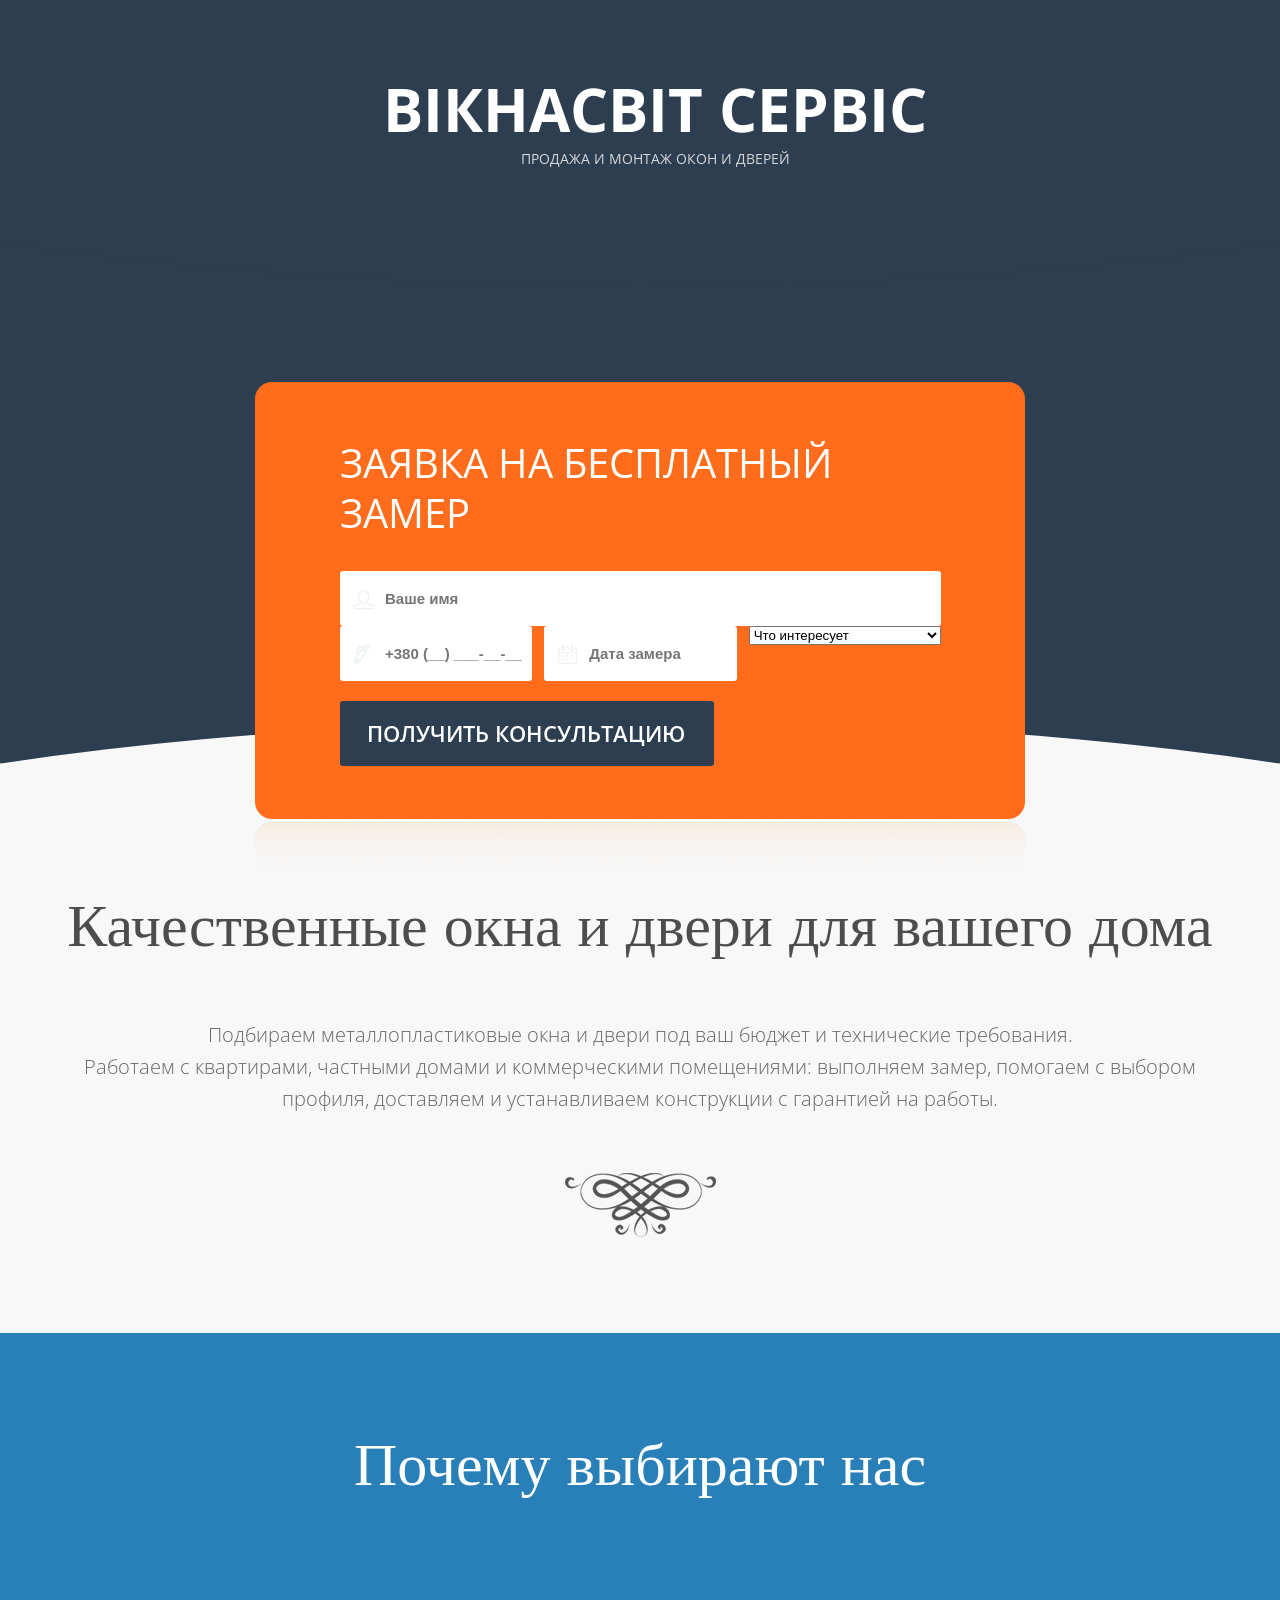
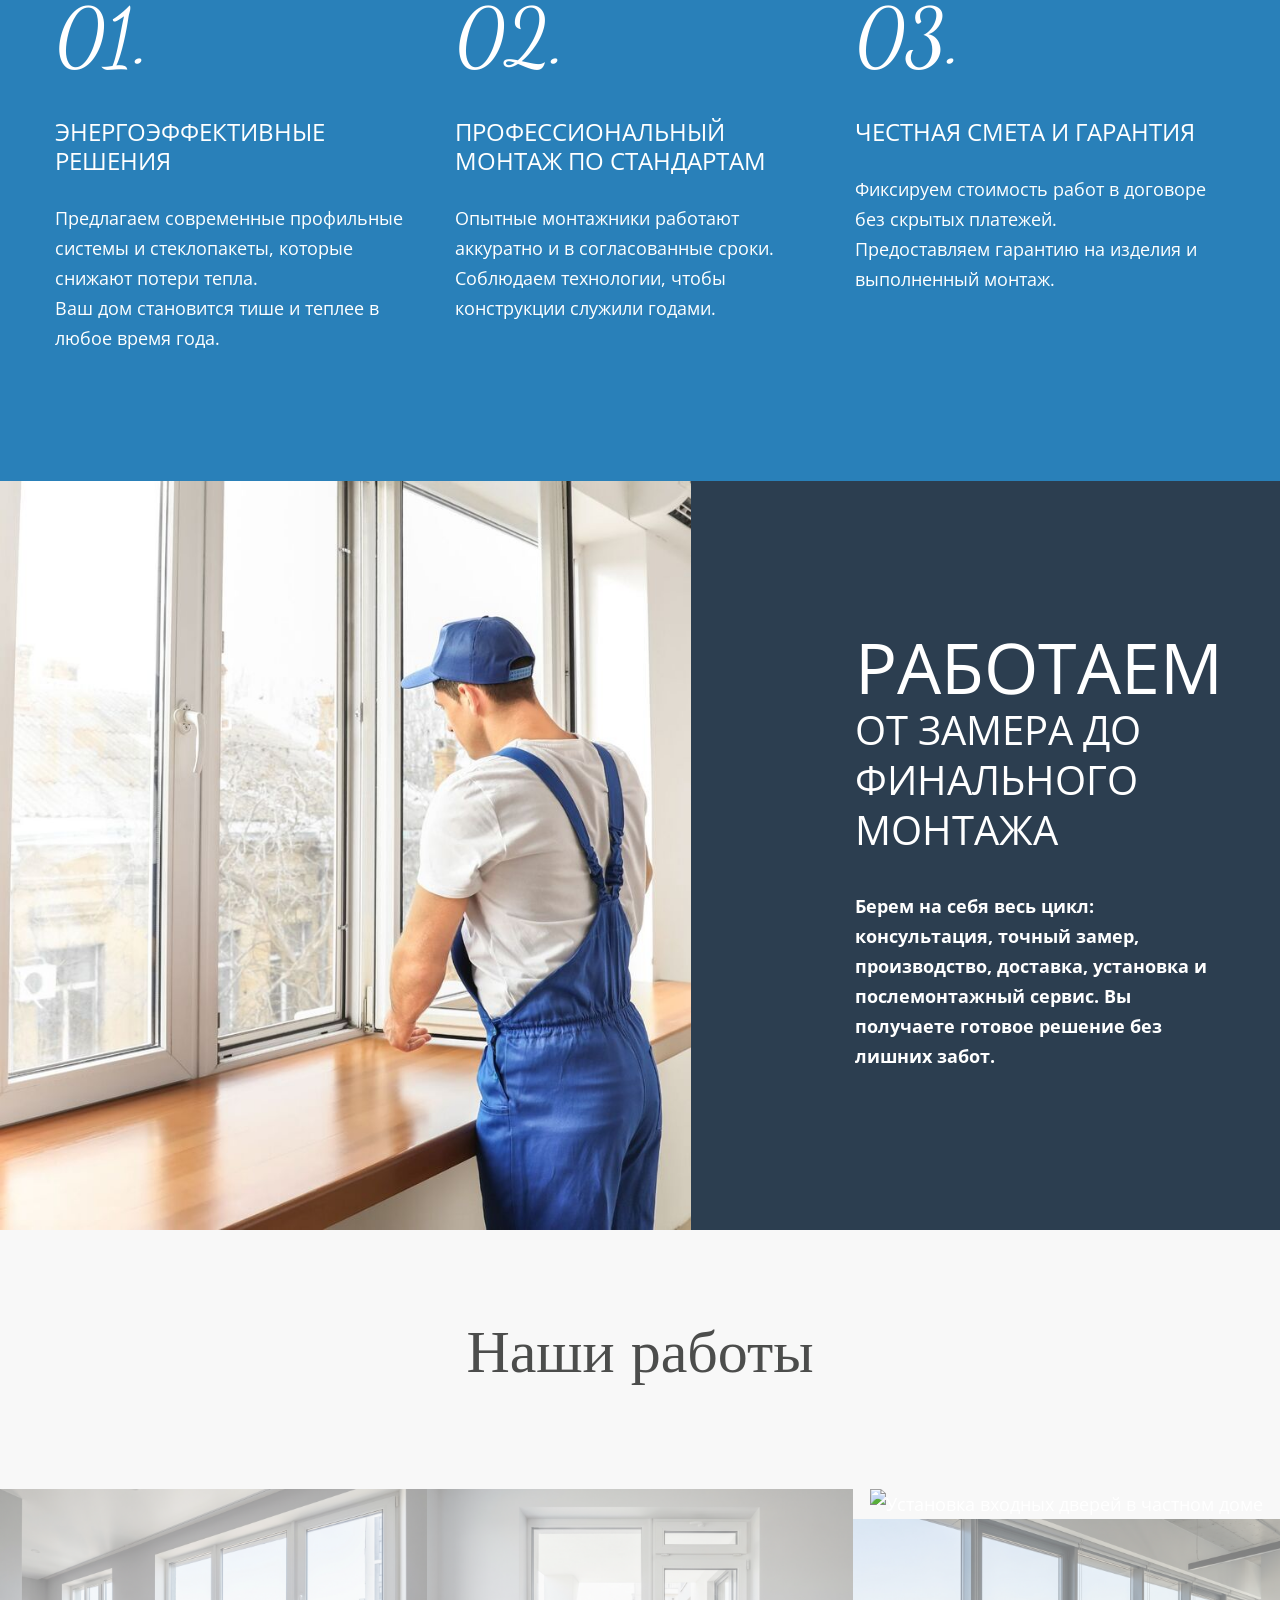
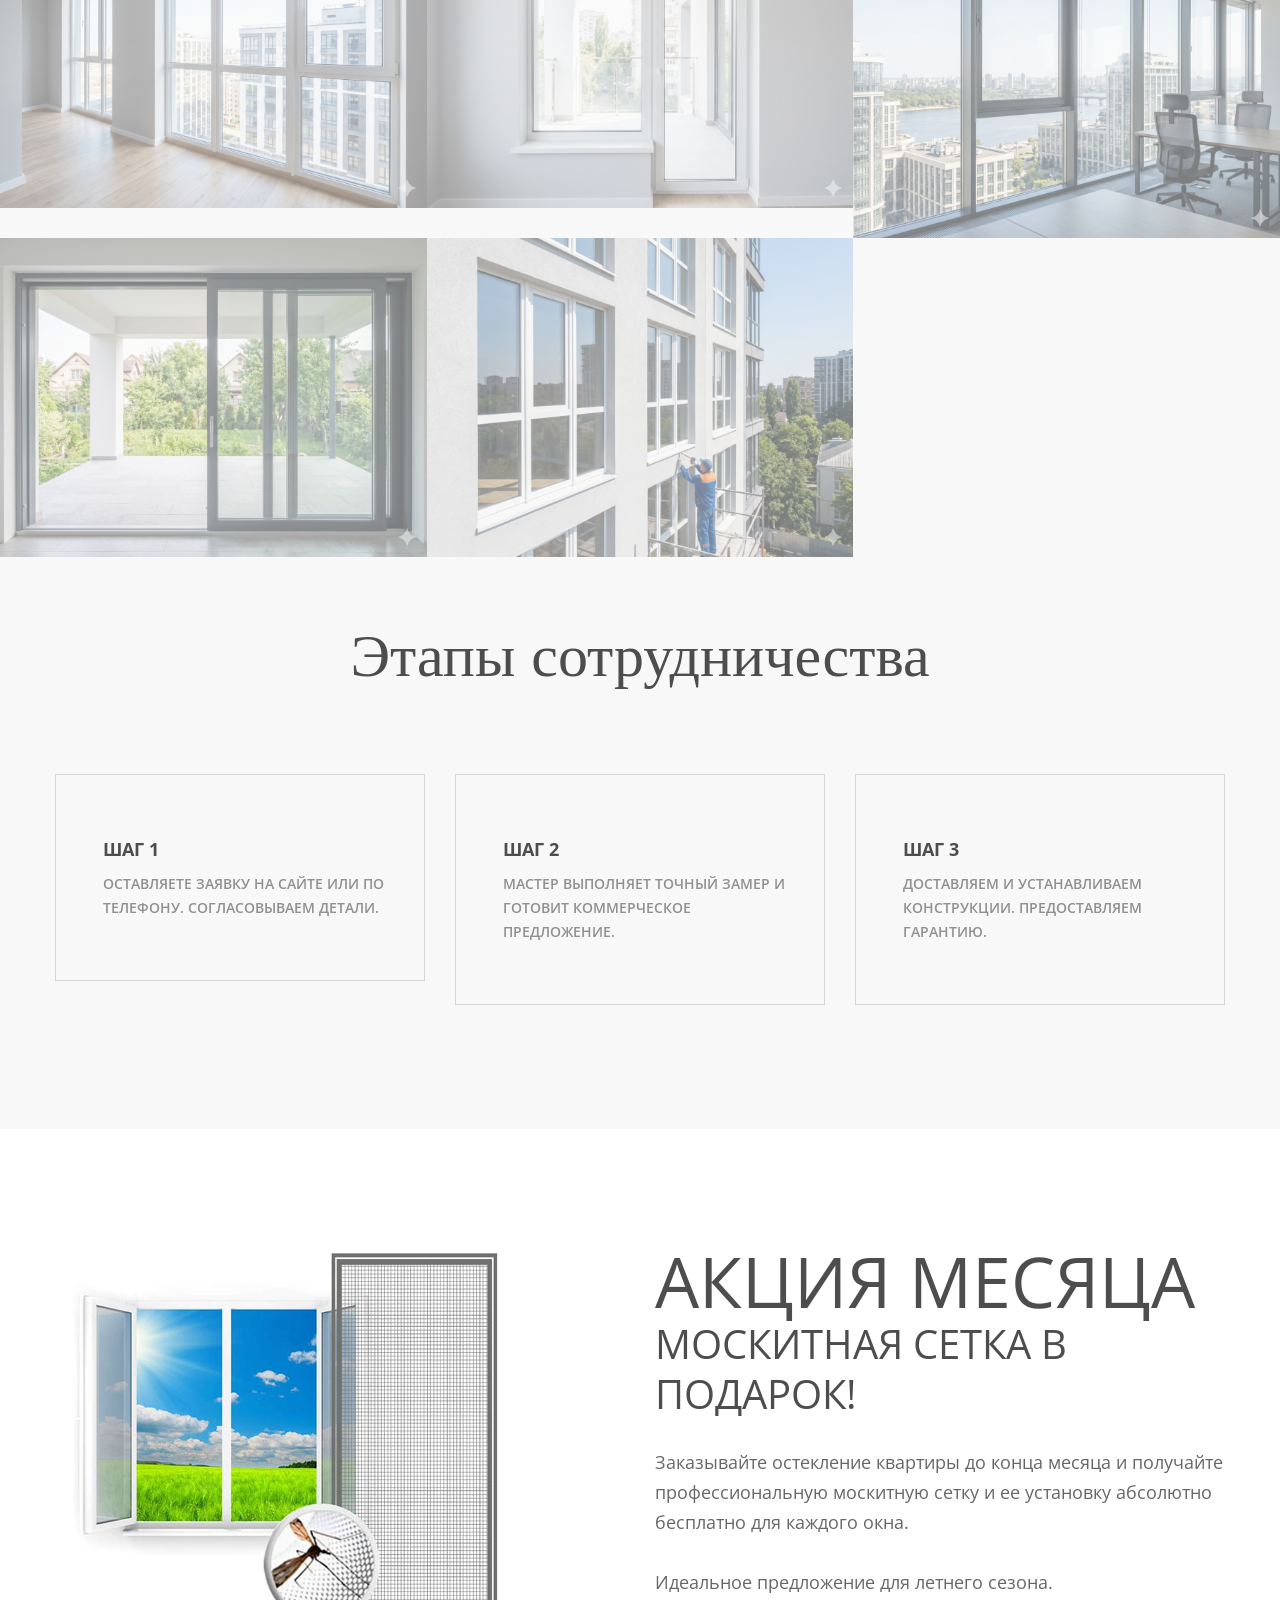
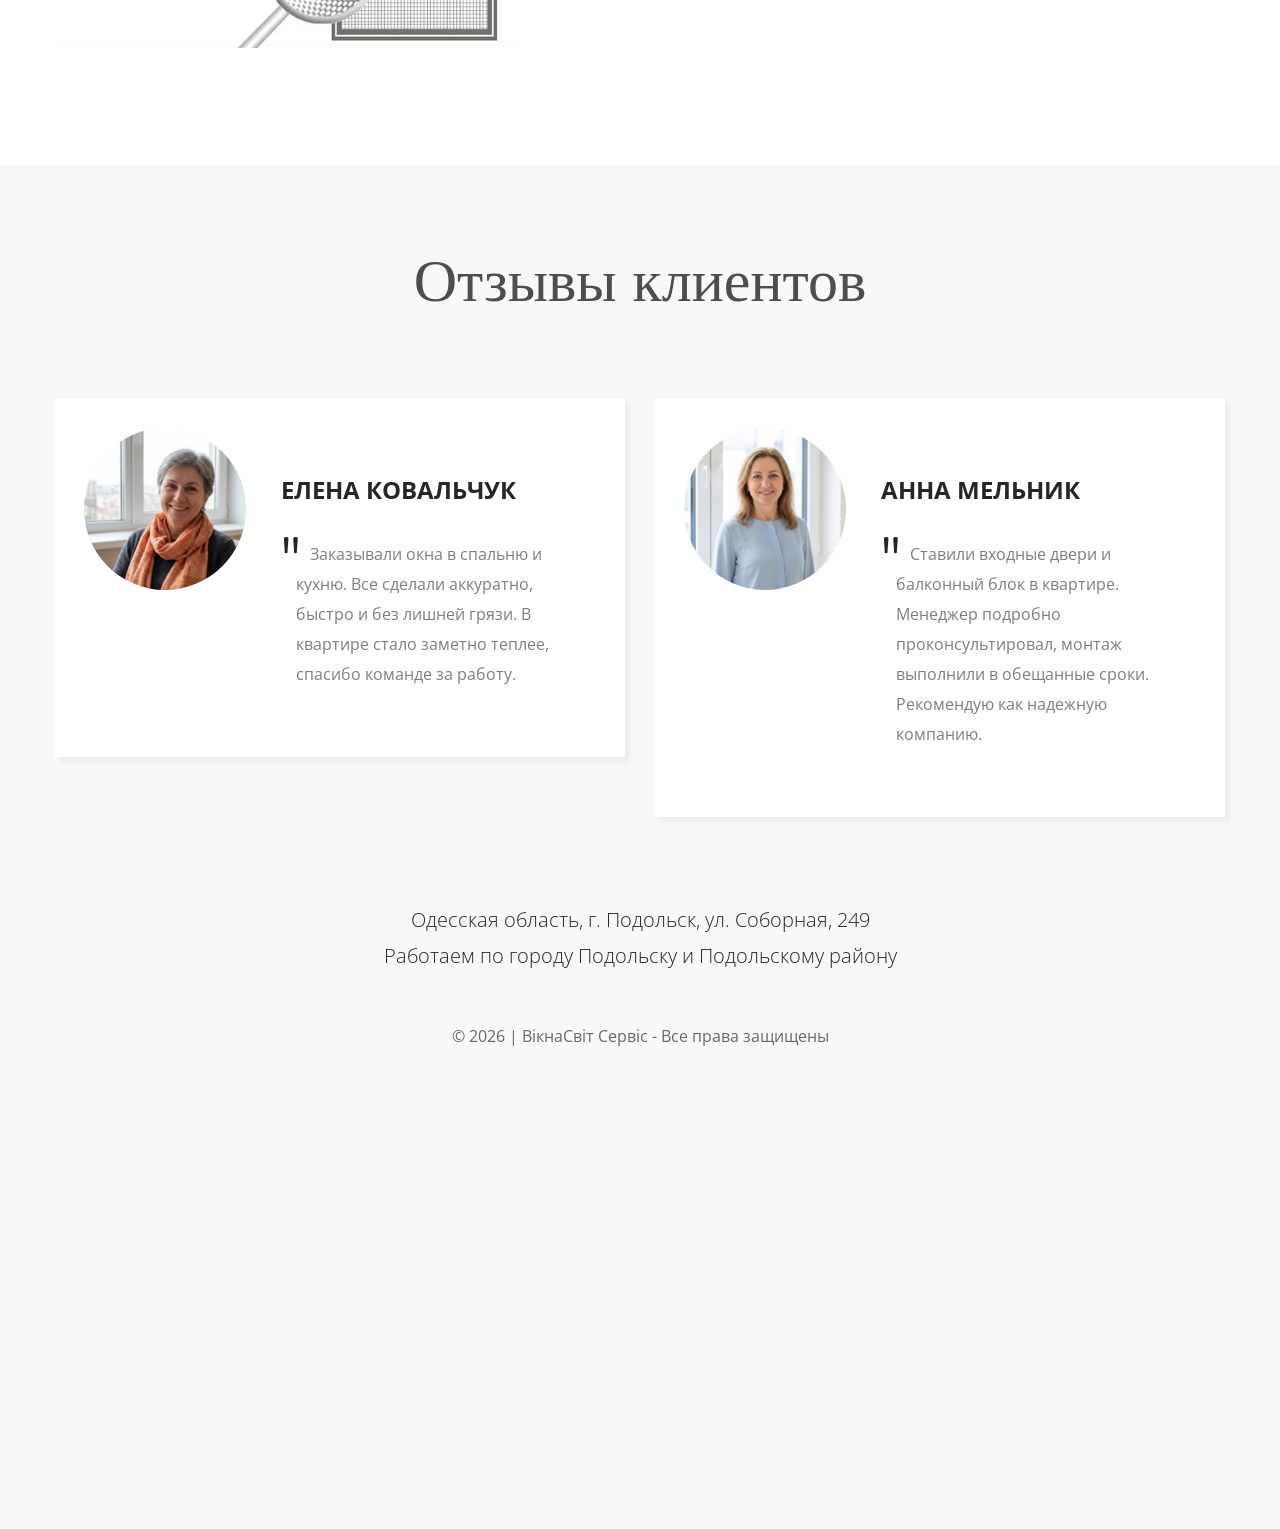
==== ru/index.html @ 22bea634 "feat: add RU version and align booking form behavior across locales" ====
<!DOCTYPE html>
<html lang="ru">
<head>
    <title>Окна и двери Подольск — Купить металлопластиковые окна с установкой</title>
    <meta charset="utf-8">
    <meta name="description" content="Продажа и монтаж металлопластиковых окон и дверей в Подольске. Гарантия качества, бесплатный замер и лучшие цены в Одесской области.">
    <meta name="format-detection" content="telephone=no"/>
    <link rel="icon" href="../images/favicon.ico" type="image/x-icon">
    <link rel="stylesheet" href="../css/grid.css">
    <link rel="stylesheet" href="../css/style.css">
    <link rel="stylesheet" href="../css/camera.css">
    <link rel="stylesheet" href="../css/booking.css">
    <link rel="stylesheet" href="../css/fl-chapps.css">
    <link rel="stylesheet" href="../css/jquery.fancybox.css">
    <link rel="stylesheet" href="../css/google-map.css">
    <link rel="stylesheet" href="https://unpkg.com/simple-phone-mask@1.0.5/dist/simple-phone-mask.min.css">
    <link rel="alternate" hreflang="uk" href="https://viknasvit.site/" />
    <link rel="alternate" hreflang="ru" href="https://viknasvit.site/ru/" />

    <script src="../js/jquery.js"></script>
    <script src="../js/jquery-migrate-1.2.1.js"></script>

    <!--[if lt IE 9]>
    <html class="lt-ie9">
    <div style=' clear: both; text-align:center; position: relative;'>
        <a href="http://windows.microsoft.com/en-US/internet-explorer/..">
            <img src="../images/ie8-panel/warning_bar_0000_us.jpg" border="0" height="42" width="820"
                 alt="You are using an outdated browser. For a faster, safer browsing experience, upgrade for free today."/>
        </a>
    </div>
    <script src="../js/html5shiv.js"></script>
    <![endif]-->

    <script src="../js/device.min.js"></script>
    <script type="application/ld+json">
        {
            "@context": "https://schema.org",
            "@type": "LocalBusiness",
            "name": "ВікнаСвіт Сервіс",
            "address": {
                "@type": "PostalAddress",
                "addressLocality": "Подольск",
                "addressRegion": "Одесская область",
                "addressCountry": "UA"
            },
            "url": "https://viknasvit.site/ru/",
            "telephone": "+380976927015, +380951440280"
        }
    </script>
</head>
<body>
<div class="page">
    <!--========================================================
                              HEADER
    =========================================================-->
    <header>
        <div class="header_cnt">
            <div class="container center">
                <div class="brand">
                    <h1 class="brand_name">
                        <a href="../">ВікнаСвіт Сервіс</a>
                    </h1>

                    <p class="brand_slogan">
                        продажа и монтаж окон и дверей
                    </p>
                </div>
            </div>
        </div>
        <div class="camera_container">
            <div class="square"></div>
            <div class="square2"></div>
            <div class="cam_cnt1">
                <div class="cam_cnt">
                    <h3>Заявка на бесплатный замер</h3>

                    <form id="bookingForm" class="booking-form">
                        <div class="tmInput fl-chapps-user139">
                            <input name="Имя" placeHolder="Ваше имя" type="text"
                                   data-constraints='@NotEmpty(message="Укажите имя") @Required(message="Укажите имя")'>
                        </div>
                        <div class="cntr">
                            <div class="col">
                                <div class="tmInput fl-chapps-pen55">
                                    <input name="Телефон" placeHolder="+380 (__) ___-__-__" placeholder="+380 (__) ___-__-__" type="tel" inputmode="tel"
                                           data-constraints='@NotEmpty(message="Укажите телефон") @Required(message="Укажите телефон")'>
                                </div>
                            </div>
                            <div class="col">
                                <label class="tmDatepicker fl-chapps-weekly10">
                                    <input type="text" name="Дата замера" placeHolder="Дата замера"
                                           data-constraints='@NotEmpty(message="Выберите дату замера") @Required(message="Выберите дату замера") @Date(message="Укажите корректную дату")'>
                                </label>
                            </div>
                            <div class="col">
                                <select name="Услуга" class="tmSelect manual"
                                        data-constraints='@NotEmpty(message="Выберите услугу") @Required(message="Выберите услугу")'>
                                    <option>Что интересует</option>
                                    <option>Металлопластиковые окна</option>
                                    <option>Входные двери</option>
                                    <option>Балконные блоки</option>
                                    <option>Стеклопакеты</option>
                                    <option>Монтаж под ключ</option>
                                </select>
                            </div>
                        </div>
                        <a href="#" class="btn" data-type="submit">Получить консультацию</a>
                    </form>
                </div>
                <img src="../images/bg2.png" alt=""/>
            </div>
            <div id="camera" class="camera_wrap">
                <div data-src="../images/page-1_slide1.png">
                    <div class="camera_caption fadeIn">
                    </div>
                </div>
                <div data-src="../images/page-1_slide2.png">
                    <div class="camera_caption fadeIn">

                    </div>
                </div>
                <div data-src="../images/page-1_slide3.png">
                    <div class="camera_caption fadeIn">

                    </div>
                </div>
            </div>
        </div>

    </header>
    <!--========================================================
                              CONTENT
    =========================================================-->
    <main>
        <section class="well center">
            <div class="container">
                <h2>Качественные окна и двери для вашего дома</h2>

                <h6>Подбираем металлопластиковые окна и двери под ваш бюджет и технические требования. <br/>
                    Работаем с квартирами, частными домами и коммерческими помещениями:
                    выполняем замер, помогаем с выбором профиля, доставляем и устанавливаем
                    конструкции с гарантией на работы.</h6>
                <img src="../images/page-1_img01.png" alt="Металлопластиковое окно Подольск установка"/>
            </div>
        </section>
        <section class="well1 bg-secondary2">
            <div class="container">
                <h2 class="center">Почему выбирают нас</h2>
                <ul class="index-list row">
                    <li class="grid_4 wow fadeInUp">
                        <h5>Энергоэффективные
                            решения</h5>

                        <p>Предлагаем современные профильные системы
                            и стеклопакеты, которые снижают потери тепла.
                            <br/>Ваш дом становится тише и теплее
                            в любое время года.</p>
                    </li>
                    <li class="grid_4 wow fadeInUp" data-wow-delay="0.2s">
                        <h5>Профессиональный монтаж
                            по стандартам</h5>

                        <p>Опытные монтажники работают
                            аккуратно и в согласованные сроки.
                            <br/>Соблюдаем технологии,
                            чтобы конструкции служили годами.</p>
                    </li>
                    <li class="grid_4 wow fadeInUp" data-wow-delay="0.4s">
                        <h5>Честная смета
                            и гарантия</h5>

                        <p>Фиксируем стоимость работ в договоре
                            без скрытых платежей.
                            <br/>Предоставляем гарантию на изделия
                            и выполненный монтаж.</p>
                    </li>
                </ul>
            </div>
        </section>
        <section class="well2 bg-img">
            <div class="container">
                <div class="row">
                    <div class="grid_4 preffix_8">
                        <h3 class="media_off_left"><span>Работаем</span> от замера
                            до финального монтажа</h3>

                        <p class="media_off_left"><strong>Берем на себя весь цикл:
                            консультация, точный замер, производство,
                            доставка, установка и послемонтажный
                            сервис. Вы получаете готовое решение
                            без лишних забот.</strong></p>
                    </div>
                </div>
            </div>
        </section>
        <section class="center well2__ins">
            <div class="container">
                <h2 class="center">Наши работы</h2>
            </div>
            <ul class="inline-list">
                <li><a class="thumb" href="../images/page-1_img02_original.png" data-fancybox-group="1">
                    <img src="../images/page-1_img02.png" alt="Установка металлопластиковых окон в квартире"/>

                    <div class="thumb_overlay">
                        <div class="thumb_overlay_cnt">
                            <h4>Квартира в новостройке</h4>

                            <p>Монтаж энергоэффективных
                                окон под ключ</p>
                        </div>
                    </div>
                </a></li>
                <li><a class="thumb" href="../images/page-1_img03_original.png" data-fancybox-group="1">
                    <img src="../images/page-1_img03.png" alt="Балконный блок после монтажа"/>

                    <div class="thumb_overlay">
                        <div class="thumb_overlay_cnt">
                            <h4>Балконный блок</h4>

                            <p>Замена старых конструкций
                                за 1 рабочий день</p>
                        </div>
                    </div>
                </a></li>
                <li><a class="thumb" href="../images/page-1_img04_original.png" data-fancybox-group="1">
                    <img src="../images/page-1_img04.png" alt="Установка входных дверей в частном доме"/>

                    <div class="thumb_overlay">
                        <div class="thumb_overlay_cnt">
                            <h4>Частный дом</h4>

                            <p>Теплые двери и окна
                                с усиленной фурнитурой</p>
                        </div>
                    </div>
                </a></li>
                <li><a class="thumb" href="../images/page-1_img05_original.png" data-fancybox-group="1">
                    <img src="../images/page-1_img05.png" alt="Панорамные окна в офисе"/>

                    <div class="thumb_overlay">
                        <div class="thumb_overlay_cnt">
                            <h4>Офисное помещение</h4>

                            <p>Панорамные решения для
                                коммерческих объектов</p>
                        </div>
                    </div>
                </a></li>
                <li><a class="thumb" href="../images/page-1_img06_original.png" data-fancybox-group="1">
                    <img src="../images/page-1_img06.png" alt="Стеклопакеты с шумоизоляцией"/>

                    <div class="thumb_overlay">
                        <div class="thumb_overlay_cnt">
                            <h4>Тепло и тишина</h4>

                            <p>Двухкамерные стеклопакеты
                                для лучшей шумоизоляции</p>
                        </div>
                    </div>
                </a></li>
                <li><a class="thumb" href="../images/page-1_img07_original.png" data-fancybox-group="1">
                    <img src="../images/page-1_img07.png" alt="Завершенный монтаж окон и дверей"/>

                    <div class="thumb_overlay">
                        <div class="thumb_overlay_cnt">
                            <h4>Готовый результат</h4>

                            <p>Аккуратный монтаж, чистая
                                сдача объекта клиенту</p>
                        </div>
                    </div>
                </a></li>
            </ul>
        </section>
        <section class="well3">
            <div class="container">
                <h2 class="center">Этапы сотрудничества</h2>

                <div class="row">
                    <div class="grid_4 bord ins wow fadeInUp">
                        <time datetime="2026-01-01">Шаг 1</time>
                        <p class="mod">Оставляете заявку на сайте
                            или по телефону. Согласовываем детали.</p>
                    </div>
                    <div class="grid_4 bord ins wow fadeInUp" data-wow-delay="0.4s">
                        <time datetime="2026-01-02">Шаг 2</time>
                        <p class="mod">Мастер выполняет точный
                            замер и готовит коммерческое предложение.</p>
                    </div>
                    <div class="grid_4 bord ins wow fadeInUp" data-wow-delay="0.6s">
                        <time datetime="2026-01-03">Шаг 3</time>
                        <p class="mod">Доставляем и устанавливаем
                            конструкции. Предоставляем гарантию.</p>
                    </div>
                </div>
            </div>
        </section>
        <section class="well4 bg-primary">
            <div class="container">
                <div class="row">
                    <div class="grid_6 wow fadeInLeft">
                        <img src="../images/page-1_img08.jpg" alt="Окно с акцентом на москитную сетку"/>
                    </div>
                    <div class="grid_6 wow fadeInRight">
                        <h3><span>Акция месяца</span>
                            москитная сетка
                            в подарок!</h3>

                        <p class="off">Заказывайте остекление квартиры до конца месяца
                            и получайте профессиональную москитную сетку
                            и ее установку абсолютно бесплатно
                            для каждого окна.</p>

                        <p>Идеальное предложение для летнего сезона.</p>
                    </div>
                </div>
            </div>
        </section>
    </main>

    <!--========================================================
                              FOOTER
    =========================================================-->
    <footer>
        <div class="footer_cnt">
            <div class="container">
                <h2 class="center">Отзывы клиентов</h2>

                <div class="row">
                    <div class="grid_6 shadow bg-primary wow fadeInLeft">
                        <blockquote class="box">
                            <div class="box_aside">
                                <img src="../images/page-1_img09.png" alt="Отзыв клиентки об установке окон"/>
                            </div>
                            <div class="box_cnt__no-flow">
                                <cite>Елена Ковальчук</cite>
                                <q><span>"</span>Заказывали окна в спальню и кухню. Все сделали аккуратно, быстро и без
                                    лишней грязи. В квартире стало заметно теплее, спасибо команде за работу.</q>
                            </div>
                        </blockquote>
                    </div>
                    <div class="grid_6 shadow bg-primary wow fadeInRight">
                        <blockquote class="box">
                            <div class="box_aside">
                                <img src="../images/page-1_img10.png" alt="Отзыв клиента о монтаже дверей"/>
                            </div>
                            <div class="box_cnt__no-flow">
                                <cite>Анна Мельник</cite>
                                <q><span>"</span>Ставили входные двери и балконный блок в квартире.
                                    Менеджер подробно проконсультировал, монтаж выполнили в обещанные сроки. Рекомендую как надежную компанию.</q>
                            </div>
                        </blockquote>
                    </div>
                </div>
                <address class="center"> Одесская область, г. Подольск, ул. Соборная, 249 <br/>
                    Работаем по городу Подольску и Подольскому району
                </address>
                <div class="copyright center">
                    © <span id="copyright-year"></span> |
                    ВікнаСвіт Сервіс - Все права защищены
                    <!-- {%FOOTER_LINK} -->
                </div>
            </div>
        </div>
        <div class="map">
            <div class="square3"></div>
            <div id="google-map" class="map_model" data-zoom="13" data-x="29.543790761686978" data-y="47.73271367299782"></div>
            <ul class="map_locations">
                <li data-x="29.543790761686978" data-y="47.73271367299782">
                    <p>Одесская область, г. Подольск, ул. Соборная, 249. <span>тел: +380976927015, +380951440280</span></p>
                </li>
            </ul>
        </div>
    </footer>
</div>

<script src="https://unpkg.com/simple-phone-mask@1.0.5/dist/simple-phone-mask.min.js"></script>
<script src="../js/script.js"></script>

<!--coded by Morpeh-->

</body>
</html>
---- css/grid.css ----
/*==========================================================
                        NORMALIZE
==========================================================*/
html, body, div, span, applet, object, iframe,
h1, h2, h3, h4, h5, h6, p, blockquote, pre,
a, abbr, acronym, address, big, cite, code,
del, dfn, em, img, ins, kbd, q, s, samp,
small, strike, strong, sub, sup, tt, var,
b, u, i, center,
dl, dt, dd, ol, ul, li,
fieldset, form, label, legend,
table, caption, tbody, tfoot, thead, tr, th, td,
article, aside, canvas, details, embed,
figure, figcaption, footer, header, hgroup,
menu, nav, output, ruby, section, summary,
time, mark, audio, video {
  margin: 0;
  padding: 0;
  border: 0;
  font-size: 100%;
  font: inherit;
  vertical-align: top;
}

article, aside, details, figcaption, figure,
footer, header, hgroup, menu, nav, section {
  display: block;
}

body {
  line-height: 1;
}

ol, ul {
  list-style: none;
}

blockquote, q {
  quotes: none;
}

blockquote:before, blockquote:after,
q:before, q:after {
  content: '';
  content: none;
}

table {
  border-collapse: collapse;
  border-spacing: 0;
}

button,
input[type='button'] {
  background: none;
  border: none;
  display: inline-block;
  padding: 0;
  outline: none;
  outline-offset: 0;
  cursor: pointer;
  -webkit-appearance: none;
}
button::-moz-focus-inner,
input[type='button']::-moz-focus-inner {
  border: none;
  padding: 0;
}

.container, .container-fluid {
  margin-right: auto;
  margin-left: auto;
  -moz-box-sizing: border-box;
  -webkit-box-sizing: border-box;
  box-sizing: border-box;
}

/*===============   Fluid grid    ====================*/
.container-fluid [class*="grid_"] {
  float: left;
  width: 8.33333%;
  min-height: 1px;
}

.container-fluid .grid_1 {
  width: 8.33333%;
}

.container-fluid .grid_2 {
  width: 16.66667%;
}

.container-fluid .grid_3 {
  width: 25%;
}

.container-fluid .grid_4 {
  width: 33.33333%;
}

.container-fluid .grid_5 {
  width: 41.66667%;
}

.container-fluid .grid_6 {
  width: 50%;
}

.container-fluid .grid_7 {
  width: 58.33333%;
}

.container-fluid .grid_8 {
  width: 66.66667%;
}

.container-fluid .grid_9 {
  width: 75%;
}

.container-fluid .grid_10 {
  width: 83.33333%;
}

.container-fluid .grid_11 {
  width: 91.66667%;
}

.container-fluid .grid_12 {
  width: 100%;
}

.container-fluid .preffix_1 {
  margin-left: 70px;
}

.container-fluid .preffix_2 {
  margin-left: 140px;
}

.container-fluid .preffix_3 {
  margin-left: 210px;
}

.container-fluid .preffix_4 {
  margin-left: 280px;
}

.container-fluid .preffix_5 {
  margin-left: 350px;
}

.container-fluid .preffix_6 {
  margin-left: 420px;
}

.container-fluid .preffix_7 {
  margin-left: 490px;
}

.container-fluid .preffix_8 {
  margin-left: 560px;
}

.container-fluid .preffix_9 {
  margin-left: 630px;
}

.container-fluid .preffix_10 {
  margin-left: 700px;
}

.container-fluid .preffix_11 {
  margin-left: 770px;
}

.container-fluid .preffix_12 {
  margin-left: 840px;
}

.container, .container-fluid {
  width: 1170px;
}

.container .row {
  margin-left: -30px;
}
.container [class*="grid_"] {
  float: left;
  min-height: 1px;
  margin-left: 30px;
}
.container .grid_1 {
  width: 70px;
}
.container .grid_2 {
  width: 170px;
}
.container .grid_3 {
  width: 270px;
}
.container .grid_4 {
  width: 370px;
}
.container .grid_5 {
  width: 470px;
}
.container .grid_6 {
  width: 570px;
}
.container .grid_7 {
  width: 670px;
}
.container .grid_8 {
  width: 770px;
}
.container .grid_9 {
  width: 870px;
}
.container .grid_10 {
  width: 970px;
}
.container .grid_11 {
  width: 1070px;
}
.container .grid_12 {
  width: 1170px;
}
.container .preffix_1 {
  margin-left: 130px;
}
.container .preffix_2 {
  margin-left: 230px;
}
.container .preffix_3 {
  margin-left: 330px;
}
.container .preffix_4 {
  margin-left: 430px;
}
.container .preffix_5 {
  margin-left: 530px;
}
.container .preffix_6 {
  margin-left: 630px;
}
.container .preffix_7 {
  margin-left: 730px;
}
.container .preffix_8 {
  margin-left: 830px;
}
.container .preffix_9 {
  margin-left: 930px;
}
.container .preffix_10 {
  margin-left: 1030px;
}
.container .preffix_11 {
  margin-left: 1130px;
}
.container .preffix_12 {
  margin-left: 1230px;
}

@media (min-width: 980px) and (max-width: 1199px) {
  .container, .container-fluid {
    width: 940px;
  }

  .container .row {
    margin-left: -20px;
  }
  .container [class*="grid_"] {
    float: left;
    min-height: 1px;
    margin-left: 20px;
  }
  .container .grid_1 {
    width: 60px;
  }
  .container .grid_2 {
    width: 140px;
  }
  .container .grid_3 {
    width: 220px;
  }
  .container .grid_4 {
    width: 300px;
  }
  .container .grid_5 {
    width: 380px;
  }
  .container .grid_6 {
    width: 460px;
  }
  .container .grid_7 {
    width: 540px;
  }
  .container .grid_8 {
    width: 620px;
  }
  .container .grid_9 {
    width: 700px;
  }
  .container .grid_10 {
    width: 780px;
  }
  .container .grid_11 {
    width: 860px;
  }
  .container .grid_12 {
    width: 940px;
  }
  .container .preffix_1 {
    margin-left: 100px;
  }
  .container .preffix_2 {
    margin-left: 180px;
  }
  .container .preffix_3 {
    margin-left: 260px;
  }
  .container .preffix_4 {
    margin-left: 340px;
  }
  .container .preffix_5 {
    margin-left: 420px;
  }
  .container .preffix_6 {
    margin-left: 500px;
  }
  .container .preffix_7 {
    margin-left: 580px;
  }
  .container .preffix_8 {
    margin-left: 660px;
  }
  .container .preffix_9 {
    margin-left: 740px;
  }
  .container .preffix_10 {
    margin-left: 820px;
  }
  .container .preffix_11 {
    margin-left: 900px;
  }
  .container .preffix_12 {
    margin-left: 980px;
  }
}
@media (min-width: 768px) and (max-width: 979px) {
  .container, .container-fluid {
    width: 748px;
  }

  .container .row {
    margin-left: -20px;
  }
  .container [class*="grid_"] {
    float: left;
    min-height: 1px;
    margin-left: 20px;
  }
  .container .grid_1 {
    width: 44px;
  }
  .container .grid_2 {
    width: 108px;
  }
  .container .grid_3 {
    width: 172px;
  }
  .container .grid_4 {
    width: 236px;
  }
  .container .grid_5 {
    width: 300px;
  }
  .container .grid_6 {
    width: 364px;
  }
  .container .grid_7 {
    width: 428px;
  }
  .container .grid_8 {
    width: 492px;
  }
  .container .grid_9 {
    width: 556px;
  }
  .container .grid_10 {
    width: 620px;
  }
  .container .grid_11 {
    width: 684px;
  }
  .container .grid_12 {
    width: 748px;
  }
  .container .preffix_1 {
    margin-left: 84px;
  }
  .container .preffix_2 {
    margin-left: 148px;
  }
  .container .preffix_3 {
    margin-left: 212px;
  }
  .container .preffix_4 {
    margin-left: 276px;
  }
  .container .preffix_5 {
    margin-left: 340px;
  }
  .container .preffix_6 {
    margin-left: 404px;
  }
  .container .preffix_7 {
    margin-left: 468px;
  }
  .container .preffix_8 {
    margin-left: 532px;
  }
  .container .preffix_9 {
    margin-left: 596px;
  }
  .container .preffix_10 {
    margin-left: 660px;
  }
  .container .preffix_11 {
    margin-left: 724px;
  }
  .container .preffix_12 {
    margin-left: 788px;
  }
}
@media (max-width: 767px) {
  .container, .container-fluid {
    width: 420px;
    padding: 0;
  }

  .container .row {
    margin-left: 0;
  }

  .row + .row,
  [class*="grid_"] + [class*="grid_"] {
    margin-top: 30px;
  }

  .container [class*="grid_"], .container-fluid [class*="grid_"] {
    float: none;
    display: block;
    width: 100%;
    margin-left: 0;
  }
}
@media (max-width: 479px) {
  body {
    padding: 0;
  }

  .container, .container-fluid {
    width: 300px;
    padding: 0 15px;
  }

  .row {
    margin-left: 0;
  }
}
.container:before, .container-fluid:before, .row:before, .container:after, .container-fluid:after, .row:after {
  display: table;
  content: "";
  line-height: 0;
}
.container:after, .container-fluid:after, .row:after {
  clear: both;
}
---- css/style.css ----
@import url(animate.css);
@import url(//maxcdn.bootstrapcdn.com/font-awesome/4.3.0/css/font-awesome.min.css);
@import url(//fonts.googleapis.com/css?family=Dancing+Script|Open+Sans+Condensed:700|Open+Sans:400,600,300,700|Adamina);
/*========================================================
                      Main Styles
=========================================================*/
body {
  background: #f8f8f8;
  color: #676767;
  font: 400 18px/30px "Open Sans", sans-serif;
  -webkit-text-size-adjust: none;
}

img {
  max-width: 100%;
  height: auto;
}

h3, h4, h5 {
  text-transform: uppercase;
  font-family: "Open Sans Condensed", sans-serif;
  color: #4c4d4c;
}

h1 {
  font-size: 130px;
  line-height: 170px;
  font-family: "Dancing Script", cursive;
}

h2 {
  font-size: 60px;
  line-height: 50px;
  font-family: "Dancing Script", cursive;
  color: #4c4d4c;
}

h3 {
  font-size: 40px;
  line-height: 50px;
}
h3 span {
  font-size: 70px;
  display: block;
  line-height: 76px;
}
@media (max-width: 479px) {
  h3 {
    font-size: 28px;
    line-height: 29px;
  }
}

h4 {
  font-size: 30px;
  line-height: 30px;
}

h5 {
  font-size: 24px;
  line-height: 29px;
}

h6 {
  font-size: 20px;
  line-height: 32px;
  font-family: "Open Sans", sans-serif;
  font-weight: 300;
}

p a:hover, .marked-list a:hover, .list a:hover {
  text-decoration: underline;
}
p .fa, .marked-list .fa, .list .fa {
  text-decoration: none;
}

time {
  display: block;
  text-transform: uppercase;
  font-size: 18px;
  line-height: 20px;
  color: #4c4d4c;
  font-weight: 700;
}

address {
  font-size: 20px;
  line-height: 36px;
  font-weight: 300;
  color: #262626;
}

a {
  font: inherit;
  color: inherit;
  text-decoration: none;
  -moz-transition: 0.3s;
  -o-transition: 0.3s;
  -webkit-transition: 0.3s;
  transition: 0.3s;
}
a:focus {
  outline: none;
}
a:active {
  background-color: transparent;
}

a[href^="tel:"],
a[href^="callto:"] {
  color: inherit;
  text-decoration: none;
}

strong {
  font-weight: 700;
}

.fa {
  line-height: inherit;
}

[class*='fa-']:before {
  font-weight: 400;
  font-family: "FontAwesome";
}

.page {
  overflow: hidden;
  min-height: 500px;
}
.lt-ie9 .page {
  min-width: 1200px;
}

.center {
  text-align: center;
}

.bord {
  -moz-box-sizing: border-box;
  -webkit-box-sizing: border-box;
  box-sizing: border-box;
  border: 1px solid #d6d6d6;
}

.shadow {
  -webkit-box-shadow: 5px 5px 5px 0 rgba(0, 0, 0, 0.05);
  -moz-box-shadow: 5px 5px 5px 0 rgba(0, 0, 0, 0.05);
  box-shadow: 5px 5px 5px 0 rgba(0, 0, 0, 0.05);
  -moz-box-sizing: border-box;
  -webkit-box-sizing: border-box;
  box-sizing: border-box;
}

@media (min-width: 768px) and (max-width: 900px) {
  .media_off_left {
    margin-left: -65px;
  }
}

/*=======================================================
                       Main Layout
=========================================================*/
* + .booking-form {
  margin-top: 33px;
}

* + h6 {
  margin-top: 67px;
}

* + .row {
  margin-top: 92px;
}

* + .index-list {
  margin-top: 106px;
}

* + .inline-list {
  margin-top: 111px;
}

* + address {
  margin-top: 85px;
}

* + .copyright {
  margin-top: 47px;
}

* + .inline-list2_wrap {
  margin-top: 53px;
}

h6 + img {
  margin-top: 58px;
}

h3 + p {
  margin-top: 36px;
}

time + p {
  margin-top: 13px;
}

* + .off {
  margin-top: 28px;
}

p + p {
  margin-top: 30px;
}

/*=======================================================
                        Components
=========================================================*/
/*==================     Brand     ======================*/
.brand {
  display: block;
  position: relative;
  z-index: 10;
  margin-top: 53px;
  margin-bottom: -21px;
  width: 100%;
  text-align: center;
  padding: 0 15px;
}
.brand_name {
  font-family: "Open Sans", sans-serif;
  font-weight: 700;
  text-transform: uppercase;
  font-size: 60px;
  line-height: 1.2;
  margin: 0;
  padding: 0;
}
.brand_name a {
  color: #fff;
  text-decoration: none;
  display: block;
}
.brand_name a:hover {
  color: #ff6c1c;
}
.brand_slogan {
  font-family: "Open Sans", sans-serif;
  font-weight: 400;
  text-transform: uppercase;
  font-size: 14px;
  line-height: 18px;
  margin: 5px 0 0 0;
  padding: 0;
  color: rgba(255, 255, 255, 0.8);
  text-align: center;
}
@media (max-width: 1199px) {
  .brand {
    margin-top: -17px;
    margin-bottom: 41px;
    padding: 0 20px;
  }
  .brand_name {
    font-size: 50px;
  }
  .brand_slogan {
    font-size: 13px;
  }
}
@media (max-width: 767px) {
  .brand {
    margin-top: 20px;
    margin-bottom: 20px;
    padding: 0 20px;
  }
  .brand_name {
    font-size: 36px;
  }
  .brand_slogan {
    font-size: 12px;
    line-height: 16px;
  }
}
@media (max-width: 479px) {
  .brand {
    padding: 0 15px;
  }
  .brand_name {
    font-size: 28px;
  }
  .brand_slogan {
    font-size: 11px;
    line-height: 14px;
  }
  h3 {
    font-size: 28px;
    line-height: 29px;
  }
}
/* Специфичные стили для iPhone 14 Pro Max и других больших мобильных экранов */
@media (max-width: 430px) {
  .brand_name {
    font-size: 26px;
    line-height: 1.1;
  }
  .brand_slogan {
    font-size: 10px;
    line-height: 13px;
    margin-top: 3px;
  }
}

/*==================  Backgrounds  ======================*/
.bg-secondary, .bg-secondary2, .bg-img {
  color: #fff;
}
.bg-secondary h1, .bg-secondary h2, .bg-secondary h3, .bg-secondary h4, .bg-secondary h5, .bg-secondary h6, .bg-secondary2 h1, .bg-secondary2 h2, .bg-secondary2 h3, .bg-secondary2 h4, .bg-secondary2 h5, .bg-secondary2 h6, .bg-img h1, .bg-img h2, .bg-img h3, .bg-img h4, .bg-img h5, .bg-img h6 {
  color: #fff;
}

.bg-primary {
  background: #fff;
}

.bg-secondary {
  background: #2c3e50;
}

.bg-secondary2 {
  background: #2980b9;
}

.bg-img {
  background: #2c3e50;
  position: relative;
}
.bg-img:before {
  content: '';
  background: url("../images/bg.jpg") left bottom no-repeat;
  position: absolute;
  height: 100%;
  width: 54%;
  top: 0;
  bottom: 0;
  left: 0;
  -webkit-background-size: cover;
  background-size: cover;
}
@media (max-width: 767px) {
  .bg-img:before {
    width: 0;
  }
}
.bg-img * {
  position: relative;
  z-index: 1;
}

/*==================      Box      ======================*/
.box:before, .box:after {
  display: table;
  content: "";
  line-height: 0;
}
.box:after {
  clear: both;
}
.box_aside {
  float: left;
}
.box_aside img {
  -webkit-border-radius: 50%;
  -moz-border-radius: 50%;
  border-radius: 50%;
}
.box_cnt__no-flow {
  overflow: hidden;
  padding-left: 35px;
  padding-top: 47px;
}
@media (max-width: 979px) {
  .box {
    text-align: center;
  }
  .box_aside {
    float: none;
  }
  .box_cnt__no-flow {
    padding-left: 0;
  }
}

/*==============       Blockquote      ==================*/
blockquote {
  padding: 29px 36px 68px 29px;
}
blockquote q {
  color: #7e7e7e;
  font-size: 16px;
  line-height: 30px;
  display: inline-block;
  position: relative;
  padding-left: 15px;
}
blockquote q span {
  font-family: 'Adamina', serif;
  font-size: 55px;
  line-height: 9px;
  color: #262626;
  float: left;
  margin-top: 18px;
  margin-left: -16px;
  margin-right: 8px;
}
blockquote cite {
  display: block;
  color: #262626;
  text-transform: uppercase;
  font-size: 24px;
  line-height: 30px;
  font-weight: 700;
}
blockquote * + q {
  margin-top: 34px;
}

/*==================   Index List  ======================*/
.index-list {
  counter-reset: li;
}
.index-list li h5 {
  padding-top: 40px;
}
.index-list li:before {
  content: counter(li,decimal-leading-zero) ".";
  counter-increment: li;
  font-family: "Dancing Script", cursive;
  font-size: 80px;
  line-height: 80px;
}
.index-list li.grid_1:nth-child(12n + 13),
.index-list li.grid_2:nth-child(6n + 7),
.index-list li.grid_3:nth-child(4n + 5),
.index-list li.grid_4:nth-child(3n + 4),
.index-list li.grid_6:nth-child(2n + 3) {
  clear: left;
}
.index-list * + p {
  margin-top: 28px;
}

/*==================  Inline List  ======================*/
.inline-list:before, .inline-list:after {
  display: table;
  content: "";
  line-height: 0;
}
.inline-list:after {
  clear: both;
}
.inline-list li {
  display: inline-block;
  float: left;
  width: 33.333333%;
}
@media (max-width: 979px) {
  .inline-list li {
    width: 50%;
  }
}
@media (max-width: 767px) {
  .inline-list li {
    width: 100%;
  }
}

.inline-list2:before, .inline-list2:after {
  display: table;
  content: "";
  line-height: 0;
}
.inline-list2:after {
  clear: both;
}
.inline-list2 li {
  display: inline-block;
}
.inline-list2 li a {
  font-size: 16px;
  line-height: 22px;
}
.inline-list2 li a:hover {
  color: #ff6c1c;
}
.inline-list2 li + li {
  margin-left: 24px;
}

/*==================     ToTop     ======================*/
.toTop {
  width: 42px;
  height: 42px;
  font-size: 17px;
  line-height: 40px;
  color: #fff;
  background: #ff6c1c;
  -webkit-border-radius: 50%;
  -moz-border-radius: 50%;
  border-radius: 50%;
  position: fixed;
  right: 66px;
  bottom: 180px;
  display: none;
  overflow: hidden;
  text-align: center;
  text-decoration: none;
  z-index: 20;
}
.toTop:hover {
  background: #2c3e50;
  text-decoration: none;
}

@media only screen and (max-width: 1399px) {
  .toTop {
    display: none !important;
  }
}
/*==================   Thumbnail    ======================*/
.thumb {
  display: block;
  position: relative;
  overflow: hidden;
  color: #fff;
}
.thumb h1, .thumb h2, .thumb h3, .thumb h4, .thumb h5, .thumb h6 {
  color: #fff;
}
.thumb img {
  width: 100%;
  height: auto;
}
.thumb_overlay {
  position: absolute;
  left: 0;
  top: 0;
  right: 0;
  bottom: 0;
  opacity: 0;
  -moz-transition: 0.3s all ease;
  -o-transition: 0.3s all ease;
  -webkit-transition: 0.3s all ease;
  transition: 0.3s all ease;
  color: #fff;
  background: transparent;
}
.thumb_overlay_cnt {
  position: absolute;
  top: 50%;
  left: 50%;
  -moz-transform: translate(-50%, -50%);
  -ms-transform: translate(-50%, -50%);
  -o-transform: translate(-50%, -50%);
  -webkit-transform: translate(-50%, -50%);
  transform: translate(-50%, -50%);
}
.thumb:hover .thumb_overlay {
  opacity: 1;
  background: rgba(97, 97, 97, 0.7);
}
.lt-ie9 .thumb:hover .thumb_overlay {
  background: none;
  -ms-filter: "progid:DXImageTransform.Microsoft.gradient(startColorstr='#B3616161', endColorstr='#B3616161')";
  filter: progid:DXImageTransform.Microsoft.gradient(startColorstr='#B3616161', endColorstr='#B3616161');
  zoom: 1;
}

/*========================================================
                     HEADER  Section
=========================================================*/
header {
  background: #2c3e50;
  color: #fff;
}
header h1, header h2, header h3, header h4, header h5, header h6 {
  color: #fff;
}
header .header_cnt {
  background: #2c3e50;
  margin-bottom: -34px;
  padding: 20px 0;
}
/* Мобильные стили для header */
@media (max-width: 767px) {
  header .header_cnt {
    padding: 15px 0;
    margin-bottom: -20px;
  }
}
@media (max-width: 479px) {
  header .header_cnt {
    padding: 10px 0;
    margin-bottom: -15px;
  }
}
/* Дополнительные стили для container внутри header */
header .container {
  max-width: 100%;
  padding: 0 15px;
  margin: 0 auto;
}
@media (max-width: 767px) {
  header .container {
    padding: 0 10px;
  }
}

/*========================================================
                     CONTENT  Section
=========================================================*/
main {
  display: block;
  background: #f8f8f8;
}

.mg_add {
  margin-top: -9px;
}

.ins {
  padding: 64px 30px 60px 47px;
}

.mod {
  font-size: 14px;
  line-height: 24px;
  font-weight: 600;
  text-transform: uppercase;
  color: #909090;
}

/*==================      Well     ======================*/
.well {
  padding-top: 27px;
  padding-bottom: 96px;
}

.well1 {
  padding-top: 108px;
  padding-bottom: 128px;
}

.well2 {
  padding-top: 148px;
  padding-bottom: 159px;
}

.well2__ins {
  padding-top: 98px;
}

.well3 {
  padding-top: 75px;
  padding-bottom: 124px;
}

.well4 {
  padding-top: 114px;
  padding-bottom: 117px;
}

/*========================================================
                     FOOTER  Styles
=========================================================*/
footer {
  position: relative;
  background: #f8f8f8;
  padding-top: 92px;
}
footer .footer_cnt {
  margin-bottom: -75px;
  position: relative;
  z-index: 10;
}
footer .square3 {
  position: absolute;
  overflow: hidden;
  height: 155px;
  z-index: 9;
  top: 0;
  left: 50%;
  -moz-transform: translateX(-50%);
  -ms-transform: translateX(-50%);
  -o-transform: translateX(-50%);
  -webkit-transform: translateX(-50%);
  transform: translateX(-50%);
}
footer .square3:before {
  content: '';
  -webkit-border-radius: 50%;
  -moz-border-radius: 50%;
  border-radius: 50%;
  width: 2270px;
  display: block;
  position: relative;
  height: 500px;
  background: #f8f8f8;
  margin-top: -347px;
  bottom: 0;
  margin-left: -85px;
}
footer .inline-list2_wrap {
  max-width: 432px;
  width: 100%;
  margin-left: auto;
  margin-right: auto;
  padding: 24px 16px 15px;
}
footer .copyright {
  font-size: 16px;
}
---- css/camera.css ----
@charset "UTF-8";
/*========================================================
                        Camera
=========================================================*/
.camera_container {
  position: relative;
  padding-bottom: 58.0%;
}

@media (max-width: 603.44828px) {
  .camera_container {
    padding-bottom: 350px;
  }
}
.camera_wrap {
  display: none;
  position: absolute;
  left: 0;
  top: 0;
  width: 100%;
  margin-bottom: 0 !important;
  height: 100%;
  background: #fff;
  z-index: 0;
}

.camera_wrap img {
  max-width: none !important;
}

.camera_fakehover {
  height: 100%;
  min-height: 60px;
  position: relative;
  width: 100%;
}

.camera_src {
  display: none;
}

.cameraCont, .cameraContents {
  height: 100%;
  position: relative;
  width: 100%;
  z-index: 1;
}

.cameraSlide {
  position: absolute;
  left: 0;
  right: 0;
  top: 0;
  bottom: 0;
}

.cameraContent {
  position: absolute;
  left: 0;
  right: 0;
  top: 0;
  bottom: 0;
  display: none;
}

.camera_target {
  position: absolute;
  left: 0;
  right: 0;
  top: 0;
  bottom: 0;
  overflow: hidden;
  text-align: left;
  z-index: 0;
}

.camera_overlayer {
  position: absolute;
  left: 0;
  right: 0;
  top: 0;
  bottom: 0;
  overflow: hidden;
  z-index: 0;
}

.camera_target_content {
  position: absolute;
  left: 0;
  right: 0;
  top: 0;
  bottom: 0;
  overflow: hidden;
  z-index: 2;
}

.camera_loader {
  background: #fff url(../images/camera-loader.gif) no-repeat center;
  border: 1px solid #ffffff;
  border-radius: 18px;
  height: 36px;
  left: 50%;
  overflow: hidden;
  position: absolute;
  margin: -18px 0 0 -18px;
  top: 50%;
  width: 36px;
  z-index: 3;
}

.camera_nav_cont {
  height: 65px;
  overflow: hidden;
  position: absolute;
  right: 9px;
  top: 15px;
  width: 120px;
  z-index: 4;
}

.camerarelative {
  overflow: hidden;
  position: relative;
}

.imgFake {
  cursor: pointer;
}

.camera_command_wrap .hideNav {
  display: none;
}

.camera_command_wrap {
  left: 0;
  position: relative;
  right: 0;
  z-index: 4;
}

.showIt {
  display: none;
}

.camera_clear {
  clear: both;
  display: block;
  height: 1px;
  margin: -1px 0 25px;
  position: relative;
}

.camera_caption {
  display: none;
}

.cameraContent .camera_caption {
  display: block;
}

/*================   Custom Layout&Styles   =====================*/
.camera_container .square, .camera_container .square2 {
  position: absolute;
  overflow: hidden;
  height: 155px;
  z-index: 9;
  left: 50%;
  -moz-transform: translateX(-50%);
  -ms-transform: translateX(-50%);
  -o-transform: translateX(-50%);
  -webkit-transform: translateX(-50%);
  transform: translateX(-50%);
}
.camera_container .square:before, .camera_container .square2:before {
  content: '';
  -webkit-border-radius: 50%;
  -moz-border-radius: 50%;
  border-radius: 50%;
  width: 2270px;
  display: block;
  position: relative;
  height: 500px;
  left: 0;
  right: 0;
}

.square {
  top: 0;
}
.square:before {
  background: #2c3e50;
  margin-top: -347px;
  bottom: 0;
}
@media (max-width: 1199px) {
  .square {
    top: -126px;
  }
}

.square2 {
  bottom: 0;
}
.square2:before {
  background: #f8f8f8;
  margin-top: 0;
  top: 0;
}
@media (max-width: 1199px) {
  .square2 {
    bottom: 400px;
  }
}

.cam_cnt1 img {
  left: 50%;
  -moz-transform: translateX(-50%);
  -ms-transform: translateX(-50%);
  -o-transform: translateX(-50%);
  -webkit-transform: translateX(-50%);
  transform: translateX(-50%);
  z-index: 10;
  position: absolute;
  bottom: 1px;
}
@media (max-width: 1199px) {
  .cam_cnt1 {
    padding-top: 500px;
  }
}

.cam_cnt {
  max-width: 770px;
  background: #ff6c1c;
  z-index: 11;
  position: absolute;
  width: 100%;
  bottom: 56px;
  left: 50%;
  -moz-transform: translateX(-50%);
  -ms-transform: translateX(-50%);
  -o-transform: translateX(-50%);
  -webkit-transform: translateX(-50%);
  transform: translateX(-50%);
  -webkit-border-radius: 17px;
  -moz-border-radius: 17px;
  border-radius: 17px;
  padding: 56px 84px 53px 85px;
  -moz-box-sizing: border-box;
  -webkit-box-sizing: border-box;
  box-sizing: border-box;
}

.camera_caption {
  position: absolute;
}
.camera_caption > div {
  height: 100%;
}

.camera_next, .camera_prev {
  position: absolute;
  top: 50%;
  margin-top: -54px;
  width: 79px;
  height: 79px;
  font-family: "FontAwesome";
  font-size: 29px;
  line-height: 79px;
  text-align: center;
  color: #fff;
  cursor: pointer;
  -moz-transition: 0.3s;
  -o-transition: 0.3s;
  -webkit-transition: 0.3s;
  transition: 0.3s;
  z-index: 10;
  background: #2c3e50;
  -webkit-border-radius: 50%;
  -moz-border-radius: 50%;
  border-radius: 50%;
}

.camera_next:hover, .camera_prev:hover {
  background: #ff6c1c;
}

.camera_next {
  right: 78px;
}

.camera_next:before {
  content: "";
  margin-right: -6px;
}

.camera_prev {
  left: 78px;
}

.camera_prev:before {
  content: "";
  margin-left: -6px;
}

@media (max-width: 767px) {
  .camera_prev, .camera_next {
    display: none;
  }
}
---- css/booking.css ----
/* Control Holder */
.booking-form {
  position: relative;
  width: 100%;
  font: 14px/24px "Open Sans", sans-serif;
  font-weight: 600;
}
.booking-form [class*='fl-'] {
  font-size: 20px;
  color: #ecf0f1;
}

.booking-form input,
.booking-form textarea {
  outline: none;
  -moz-box-sizing: border-box;
  -webkit-box-sizing: border-box;
  box-sizing: border-box;
  border: none;
  color: #4c4d4c;
  background: #fff;
  padding: 15px 10px 15px;
  font-size: 15px;
  line-height: 20px;
  height: 55px;
  width: 100%;
  font-weight: 600;
  -webkit-border-radius: 3px;
  -moz-border-radius: 3px;
  border-radius: 3px;
}

.booking-form textarea {
  min-height: 200px;
  resize: none;
  font: 15px/24px "Open Sans", sans-serif;
  font-weight: 600;
}

.booking-form .cntr:before, .booking-form .cntr:after {
  display: table;
  content: "";
  line-height: 0;
}

.booking-form .cntr:after {
  clear: both;
}

.booking-form .cntr .col {
  float: left;
  width: 32%;
}

.booking-form .cntr .col + .col {
  margin-left: 2%;
}

.booking-form a[data-type='submit'] {
  display: inline-block;
  padding: 17px 29px 18px 27px;
  line-height: 30px;
  color: #FFF;
  background: #2c3e50;
  font-size: 22px;
  font-family: "Open Sans Condensed", sans-serif;
  text-transform: uppercase;
  text-align: center;
  -webkit-border-radius: 3px;
  -moz-border-radius: 3px;
  border-radius: 3px;
}

.booking-form a[data-type='submit']:hover {
  background: #ecf0f1;
}

@media (max-width: 1199px) {
  .booking-form .cntr .col {
    float: none;
    width: 100%;
  }

  .booking-form .cntr .col + .col {
    margin-left: 0;
    margin-top: 10px;
  }
}
.tmInput, .tmDatepicker, .tmSelect {
  position: relative;
}

.tmInput:before, .tmDatepicker:before, .tmSelect:before {
  position: absolute;
  top: 50%;
  left: 14px;
  margin-top: -10px;
  font-size: 20px;
  line-height: 22px;
  color: #ecf0f1;
}

.tmSelect:before {
  content: '\e002';
  font: 400 20px/22px "fl-chapps";
  z-index: 1;
}

.tmInput input, .tmDatepicker input, .tmSelect input {
  padding-left: 45px;
}

.tmDatepicker, .tmSelect {
  display: block;
}

.tmDatepicker input, .tmSelect input {
  padding-right: 30px;
}

.controlHolder {
  position: relative;
}

.controlHolder + .cntr {
  margin-top: 8px;
}

.cntr + .btn {
  margin-top: 20px;
}

/* Messages */
.error-message {
  position: absolute;
  top: 2px;
  right: 2px;
  font-weight: normal;
  text-align: right;
  width: 100%;
  font-size: 10px;
  line-height: 10px;
  z-index: 4;
  color: #FE5353;
}

.success-message {
  position: absolute;
  top: 100%;
  text-align: left;
  margin: 5px 0px;
  color: #2980b9;
  font-size: 14px;
  line-height: 15px;
}

/* transformSelect CSS */
.tmSelect {
  clear: both;
  width: 100%;
  margin: 0px;
}

.tmSelect li {
  position: relative;
  list-style: none;
}

.tmSelect span, .tmSelect input[type=text] {
  position: relative;
  cursor: pointer;
  display: block;
  left: 0;
  top: 0;
  margin: 0;
}

.tmSelect.auto {
  cursor: pointer;
  padding: 0;
  margin: 0 0 20px 0;
  line-height: 20px;
  -moz-box-sizing: border-box;
  -webkit-box-sizing: border-box;
  box-sizing: border-box;
  border: none;
  color: #888888;
  background: #fff;
  font: 14px/24px 'Ubuntu', sans-serif;
  -moz-box-sizing: border-box;
  -webkit-box-sizing: border-box;
  box-sizing: border-box;
}

.tmSelect.auto span {
  background: transparent;
}

.tmSelect.auto ul {
  margin: 1px 0 0;
  -moz-box-sizing: border-box;
  -webkit-box-sizing: border-box;
  box-sizing: border-box;
  width: 100%;
  background: #F9F9F9;
}

.tmSelect.auto > li:first-child > span {
  padding: 7px 12px;
  width: 35px;
  height: 100%;
  -moz-box-sizing: border-box;
  -webkit-box-sizing: border-box;
  box-sizing: border-box;
}

.tmSelect ul, .tmSelect .transformSelectDropdown {
  position: absolute;
  width: 100%;
  max-height: 210px;
  padding: 7px 0px;
  margin: 0px;
  -moz-box-sizing: border-box;
  -webkit-box-sizing: border-box;
  box-sizing: border-box;
  border: none;
  color: #888888;
  background: #fff;
  font: 14px/24px 'Ubuntu', sans-serif;
  border-top: none;
  border-top-left-radius: 0px;
  border-top-right-radius: 0px;
  -moz-box-sizing: border-box;
  -webkit-box-sizing: border-box;
  box-sizing: border-box;
  box-shadow: none;
  background: #F9F9F9;
  z-index: 10;
}

.tmSelect ul span, .tmSelect .transformSelectDropdown span {
  border: 0;
  color: #000;
  padding: 5px 13px;
}

.tmSelect ul span:hover, .tmSelect .transformSelectDropdown span:hover {
  background: #CCC;
}

.tmSelect ul li input[type=checkbox] {
  position: relative;
  top: 2px;
  margin: 0 5px 0 0;
  cursor: pointer;
}

/* Radio */
.trans-element-radio {
  display: inline-block;
  display: block;
  zoom: 1;
  width: 15px;
  height: 15px;
  cursor: pointer;
}

.tmRadio {
  padding-left: 0;
}

.tmRadio p {
  padding-bottom: 0;
  margin-bottom: 0;
}

.tmRadio p {
  padding-bottom: 0;
  margin-bottom: 3px;
}

.tmRadio input {
  margin-right: 5px;
}

.tmRadio .unchecked, .tmRadio .checked {
  position: relative;
  cursor: pointer;
  margin-right: 10px;
}

.tmRadio .unchecked:after, .tmRadio .checked:after {
  content: '\f10c';
  position: relative;
  top: 2px;
  font: normal normal 18px 'FontAwesome';
  color: #CCC;
}

.tmRadio .checked:after {
  content: '\f05d';
}

/* Checkbox */
.trans-element-checkbox {
  cursor: pointer;
  zoom: 1;
}

.trans-element-checkbox span {
  padding-left: 40px;
}

.trans-element-checkbox.checked:after {
  content: '\f046';
}

.trans-element-checkbox:after {
  content: '\f096';
  position: relative;
  display: inline-block;
  top: 2px;
  width: 17px;
  font: normal normal 18px 'FontAwesome';
  color: #CCC;
}

.trans-element-checkbox.unchecked:after {
  content: '\f096';
}

.tmCheckbox, .tmRadio {
  margin-left: 0;
  padding-left: 0;
  padding: 0;
}

.tmCheckbox span, .tmRadio span {
  position: relative;
  margin-right: 10px;
}

.ui-datepicker {
  padding: 10px;
  width: 282px;
  font-size: 13px;
  display: none;
  z-index: 100 !important;
  -moz-box-sizing: border-box;
  -webkit-box-sizing: border-box;
  box-sizing: border-box;
  border: none;
  color: #888888;
  background: #fff;
  background: #F9F9F9;
}

.ui-datepicker a {
  color: #777;
}

.ui-datepicker a:hover {
  color: #000;
  text-decoration: none;
}

.ui-datepicker-prev, .ui-datepicker-next {
  cursor: pointer;
  float: left;
}

.ui-datepicker-next {
  float: right;
}

.ui-datepicker-title {
  text-align: center;
}

.ui-datepicker-calendar {
  margin: 10px 11px;
}

.ui-datepicker-calendar td {
  padding: 1px 10px;
  text-align: center;
}

.ui-datepicker-calendar .ui-datepicker-current-day, .ui-datepicker-calendar .ui-datepicker-today {
  padding: 3px;
  background: #79c4b3;
  color: #FFF;
}

.ui-datepicker-calendar .ui-datepicker-current-day a, .ui-datepicker-calendar .ui-datepicker-today a {
  color: #FFF;
}

.ui-datepicker-calendar .ui-datepicker-today {
  background: #5c7b74;
}

button.ui-state-default {
  background: none;
  border: none;
  display: inline-block;
  padding: 0;
  outline: none;
  outline-offset: 0;
  cursor: pointer;
  -webkit-appearance: none;
  padding: 4px 6px;
  background: #79c4b3;
  color: #FFF;
  -webkit-border-radius: 3px;
  -moz-border-radius: 3px;
  border-radius: 3px;
  -moz-transition: 0.3s all ease;
  -o-transition: 0.3s all ease;
  -webkit-transition: 0.3s all ease;
  transition: 0.3s all ease;
}

button.ui-state-default::-moz-focus-inner {
  border: none;
  padding: 0;
}

button.ui-state-default[data-handler='today'] {
  display: none;
}

button.ui-state-default:hover {
  background: #5c7b74;
}

.ui-datepicker-close {
  float: right;
}
---- css/fl-chapps.css ----
/**
 * Title: Chapps Flaticon Pack
 * Author: Dmitriy Chuta
 * Source: http://www.flaticon.com/packs/chapps
 * License:  CC BY 3.0 (http://creativecommons.org/licenses/by/3.0/)
 */


@font-face {
	font-family: "fl-chapps";
	src: url("../fonts/fl-chapps.eot");
	src: url("../fonts/fl-chapps.eot#iefix") format("embedded-opentype"),
	url("../fonts/fl-chapps.woff") format("woff"),
	url("../fonts/fl-chapps.ttf") format("truetype"),
	url("../fonts/fl-chapps.svg") format("svg");
	font-weight: normal;
	font-style: normal;
}
[class^="fl-chapps-"]:before, [class*=" fl-chapps-"]:before,
[class^="fl-chapps-"]:after, [class*=" fl-chapps-"]:after {   
	font-family: 'fl-chapps';
    font-size: inherit;
	font-weight: 400;
	font-style: normal;
}
 
.fl-chapps-attach5:before {
	content: "\e000";
}
.fl-chapps-chat45:before {
	content: "\e001";
}
.fl-chapps-compass75:before {
	content: "\e002";
}
.fl-chapps-configuration13:before {
	content: "\e003";
}
.fl-chapps-contacts9:before {
	content: "\e004";
}
.fl-chapps-counterclockwise:before {
	content: "\e005";
}
.fl-chapps-dislike9:before {
	content: "\e006";
}
.fl-chapps-double93:before {
	content: "\e007";
}
.fl-chapps-download122:before {
	content: "\e008";
}
.fl-chapps-eye95:before {
	content: "\e009";
}
.fl-chapps-hand135:before {
	content: "\e00a";
}
.fl-chapps-heart271:before {
	content: "\e00b";
}
.fl-chapps-image69:before {
	content: "\e00c";
}
.fl-chapps-list58:before {
	content: "\e00d";
}
.fl-chapps-music206:before {
	content: "\e00e";
}
.fl-chapps-new66:before {
	content: "\e00f";
}
.fl-chapps-paper116:before {
	content: "\e010";
}
.fl-chapps-pen55:before {
	content: "\e011";
}
.fl-chapps-photo162:before {
	content: "\e012";
}
.fl-chapps-placeholder16:before {
	content: "\e013";
}
.fl-chapps-search70:before {
	content: "\e014";
}
.fl-chapps-square144:before {
	content: "\e015";
}
.fl-chapps-tag43:before {
	content: "\e016";
}
.fl-chapps-text106:before {
	content: "\e017";
}
.fl-chapps-thumb40:before {
	content: "\e018";
}
.fl-chapps-trash54:before {
	content: "\e019";
}
.fl-chapps-two284:before {
	content: "\e01a";
}
.fl-chapps-upload79:before {
	content: "\e01b";
}
.fl-chapps-user139:before {
	content: "\e01c";
}
.fl-chapps-weekly10:before {
	content: "\e01d";
}
---- css/google-map.css ----
/*==================  GOOGLE MAP  ======================*/
.map {
  position: relative;
}
.map_model {
  height: 553px;
}
.map_model img {
  max-width: none !important;
}
@media (max-width: 767px) {
  .map_model {
    height: 450px;
  }
}
@media (max-width: 479px) {
  .map_model {
    height: 350px;
  }
}
.map_model .gmnoprint {
  display: none !important;
}
.map_model .gmnoprint .gm-style-mtc {
  display: none !important;
}
.map_locations {
  display: none;
}
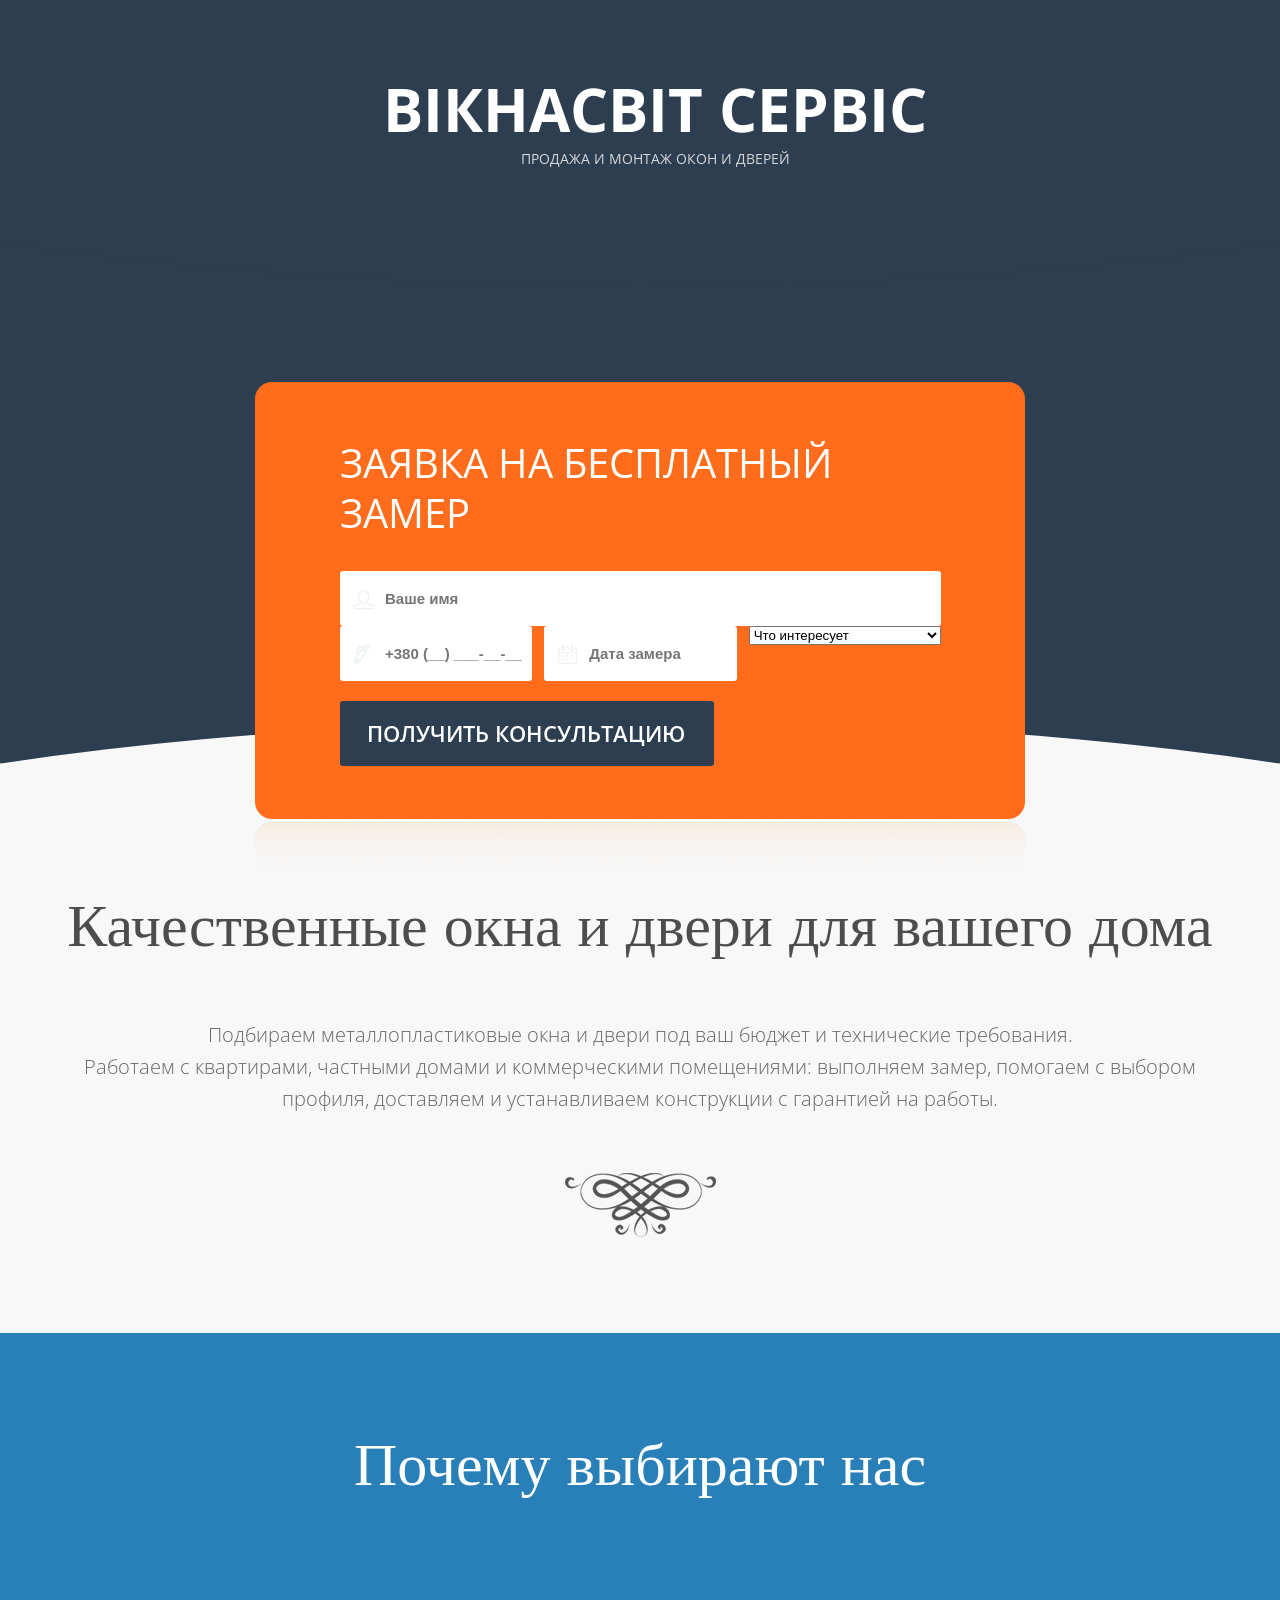
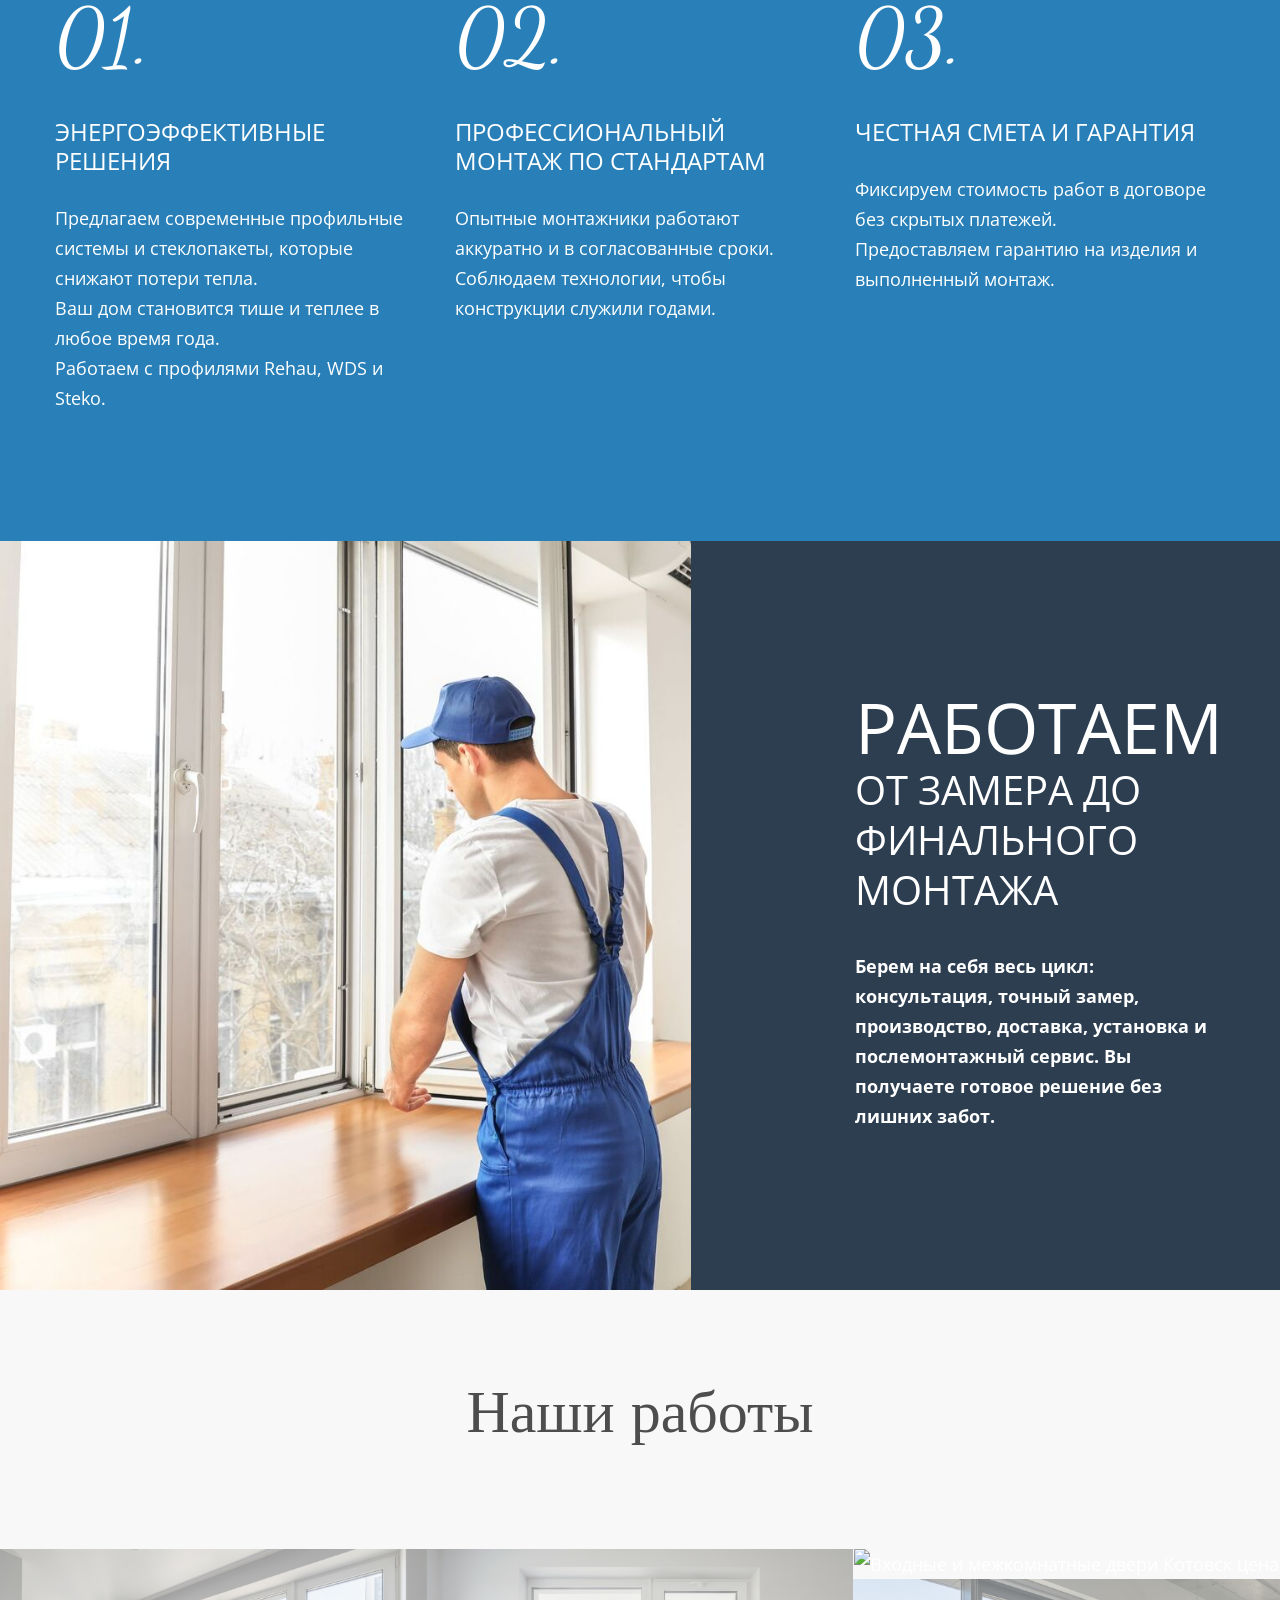
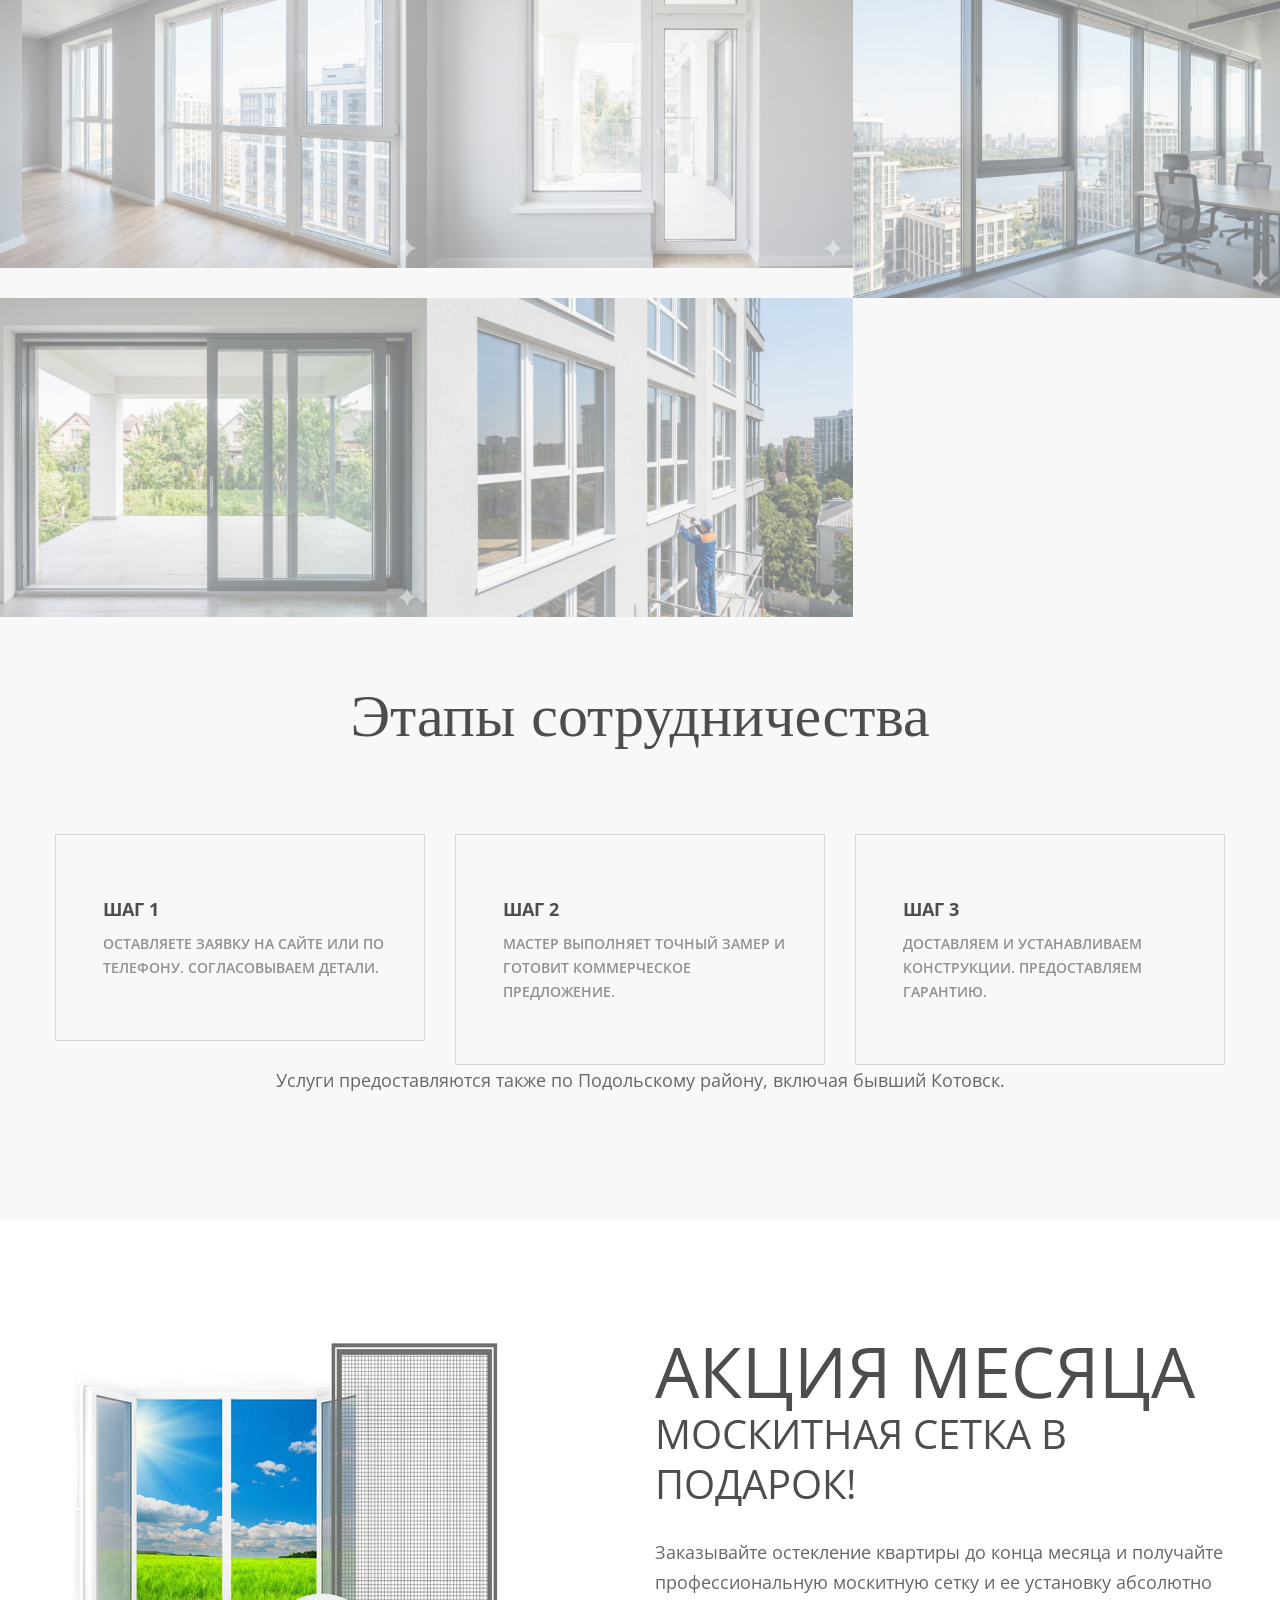
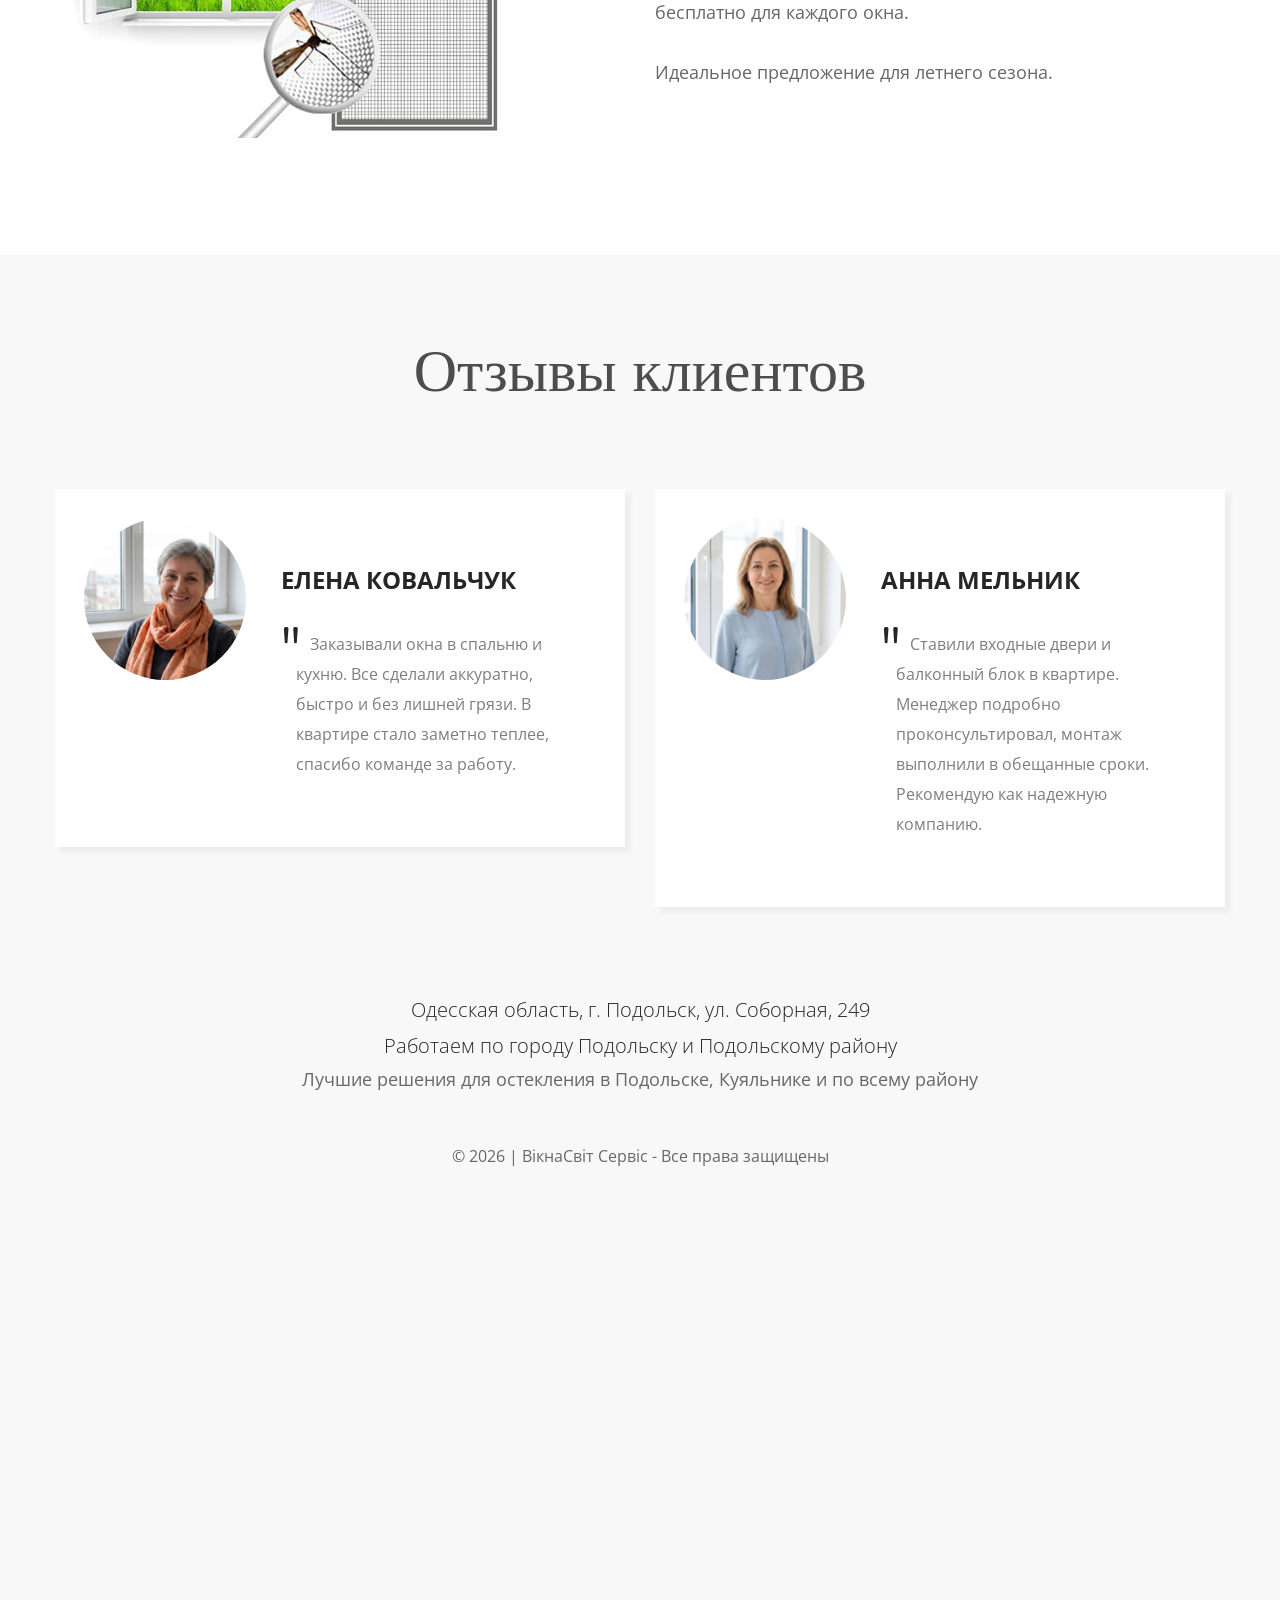
==== commit ab162752: "fix: mobile layout and seo updates" ====
--- a/ru/index.html
+++ b/ru/index.html
@@ -4,6 +4,7 @@
     <title>Окна и двери Подольск — Купить металлопластиковые окна с установкой</title>
     <meta charset="utf-8">
     <meta name="description" content="Продажа и монтаж металлопластиковых окон и дверей в Подольске. Гарантия качества, бесплатный замер и лучшие цены в Одесской области.">
+    <meta name="keywords" content="вікна Подільськ, окна Котовск, металопластикові вікна Подільськ ціна, Rehau, WDS, Steko, Veka, ремонт вікон Подільськ, скління балконів, пластикові двері Подільськ, Подільський район вікна, встановлення вікон Котовськ, енергозберігаючі склопакети.">
     <meta name="format-detection" content="telephone=no"/>
     <link rel="icon" href="../images/favicon.ico" type="image/x-icon">
     <link rel="stylesheet" href="../css/grid.css">
@@ -100,6 +101,7 @@
                                     <option>Входные двери</option>
                                     <option>Балконные блоки</option>
                                     <option>Стеклопакеты</option>
+                                    <option>Ремонт и регулировка окон</option>
                                     <option>Монтаж под ключ</option>
                                 </select>
                             </div>
@@ -147,16 +149,17 @@
             <div class="container">
                 <h2 class="center">Почему выбирают нас</h2>
                 <ul class="index-list row">
-                    <li class="grid_4 wow fadeInUp">
+                    <li class="grid_4 wow fadeInUp" data-equal-group="why-us">
                         <h5>Энергоэффективные
                             решения</h5>
 
                         <p>Предлагаем современные профильные системы
                             и стеклопакеты, которые снижают потери тепла.
                             <br/>Ваш дом становится тише и теплее
-                            в любое время года.</p>
+                            в любое время года.
+                            <br/>Работаем с профилями Rehau, WDS и Steko.</p>
                     </li>
-                    <li class="grid_4 wow fadeInUp" data-wow-delay="0.2s">
+                    <li class="grid_4 wow fadeInUp" data-equal-group="why-us" data-wow-delay="0.2s">
                         <h5>Профессиональный монтаж
                             по стандартам</h5>
 
@@ -165,7 +168,7 @@
                             <br/>Соблюдаем технологии,
                             чтобы конструкции служили годами.</p>
                     </li>
-                    <li class="grid_4 wow fadeInUp" data-wow-delay="0.4s">
+                    <li class="grid_4 wow fadeInUp" data-equal-group="why-us" data-wow-delay="0.4s">
                         <h5>Честная смета
                             и гарантия</h5>
 
@@ -199,7 +202,7 @@
             </div>
             <ul class="inline-list">
                 <li><a class="thumb" href="../images/page-1_img02_original.png" data-fancybox-group="1">
-                    <img src="../images/page-1_img02.png" alt="Установка металлопластиковых окон в квартире"/>
+                    <img src="../images/page-1_img02.png" alt="Металлопластиковые окна Rehau Подольск"/>
 
                     <div class="thumb_overlay">
                         <div class="thumb_overlay_cnt">
@@ -211,7 +214,7 @@
                     </div>
                 </a></li>
                 <li><a class="thumb" href="../images/page-1_img03_original.png" data-fancybox-group="1">
-                    <img src="../images/page-1_img03.png" alt="Балконный блок после монтажа"/>
+                    <img src="../images/page-1_img03.png" alt="Остекление балконов и лоджий в Подольском районе"/>
 
                     <div class="thumb_overlay">
                         <div class="thumb_overlay_cnt">
@@ -223,7 +226,7 @@
                     </div>
                 </a></li>
                 <li><a class="thumb" href="../images/page-1_img04_original.png" data-fancybox-group="1">
-                    <img src="../images/page-1_img04.png" alt="Установка входных дверей в частном доме"/>
+                    <img src="../images/page-1_img04.png" alt="Входные и межкомнатные двери Котовск цена"/>
 
                     <div class="thumb_overlay">
                         <div class="thumb_overlay_cnt">
@@ -235,7 +238,7 @@
                     </div>
                 </a></li>
                 <li><a class="thumb" href="../images/page-1_img05_original.png" data-fancybox-group="1">
-                    <img src="../images/page-1_img05.png" alt="Панорамные окна в офисе"/>
+                    <img src="../images/page-1_img05.png" alt="Металлопластиковые окна Rehau Подольск"/>
 
                     <div class="thumb_overlay">
                         <div class="thumb_overlay_cnt">
@@ -247,7 +250,7 @@
                     </div>
                 </a></li>
                 <li><a class="thumb" href="../images/page-1_img06_original.png" data-fancybox-group="1">
-                    <img src="../images/page-1_img06.png" alt="Стеклопакеты с шумоизоляцией"/>
+                    <img src="../images/page-1_img06.png" alt="Остекление балконов и лоджий в Подольском районе"/>
 
                     <div class="thumb_overlay">
                         <div class="thumb_overlay_cnt">
@@ -259,7 +262,7 @@
                     </div>
                 </a></li>
                 <li><a class="thumb" href="../images/page-1_img07_original.png" data-fancybox-group="1">
-                    <img src="../images/page-1_img07.png" alt="Завершенный монтаж окон и дверей"/>
+                    <img src="../images/page-1_img07.png" alt="Входные и межкомнатные двери Котовск цена"/>
 
                     <div class="thumb_overlay">
                         <div class="thumb_overlay_cnt">
@@ -293,6 +296,7 @@
                             конструкции. Предоставляем гарантию.</p>
                     </div>
                 </div>
+                <p class="center">Услуги предоставляются также по Подольскому району, включая бывший Котовск.</p>
             </div>
         </section>
         <section class="well4 bg-primary">
@@ -355,6 +359,7 @@
                 <address class="center"> Одесская область, г. Подольск, ул. Соборная, 249 <br/>
                     Работаем по городу Подольску и Подольскому району
                 </address>
+                <p class="center"><small>Лучшие решения для остекления в Подольске, Куяльнике и по всему району</small></p>
                 <div class="copyright center">
                     © <span id="copyright-year"></span> |
                     ВікнаСвіт Сервіс - Все права защищены
--- a/css/style.css
+++ b/css/style.css
@@ -351,7 +351,9 @@
 }
 @media (max-width: 767px) {
   .bg-img:before {
-    width: 0;
+    width: 100%;
+    background-position: center bottom;
+    opacity: 0.28;
   }
 }
 .bg-img * {
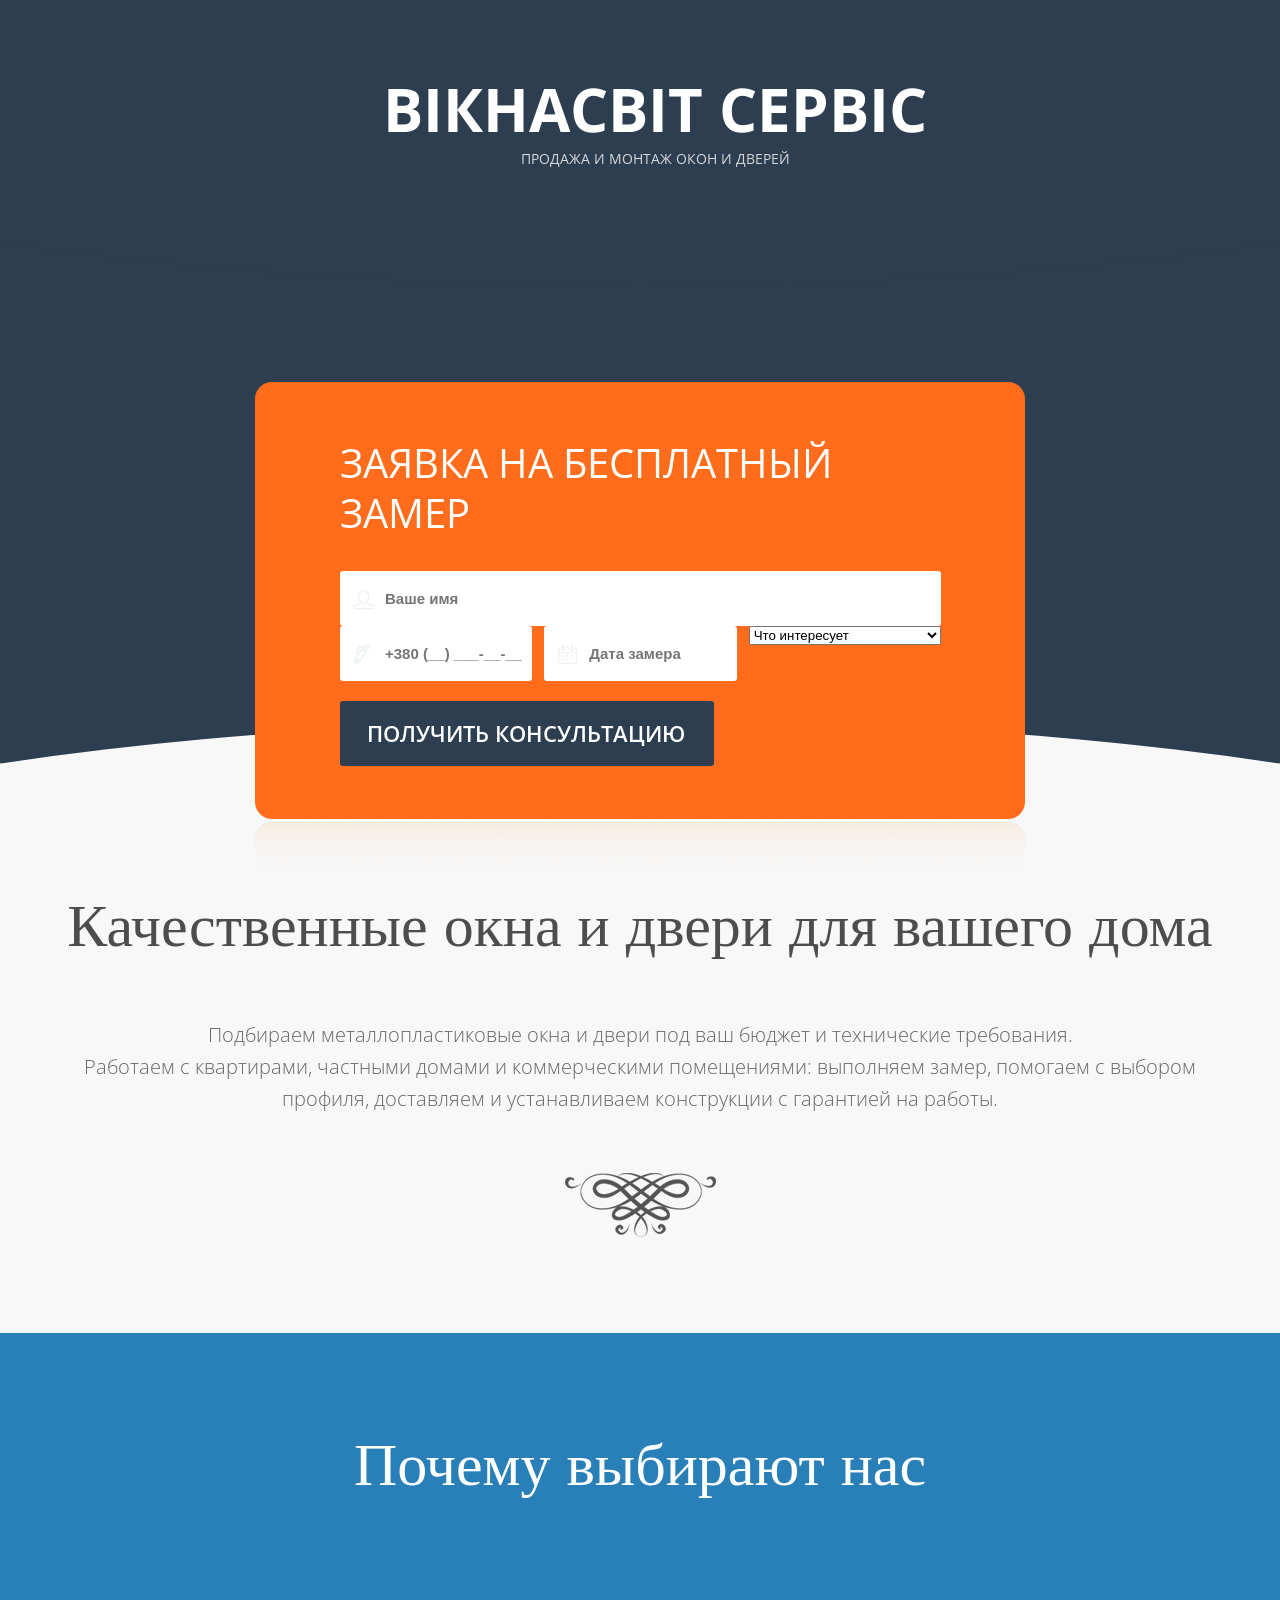
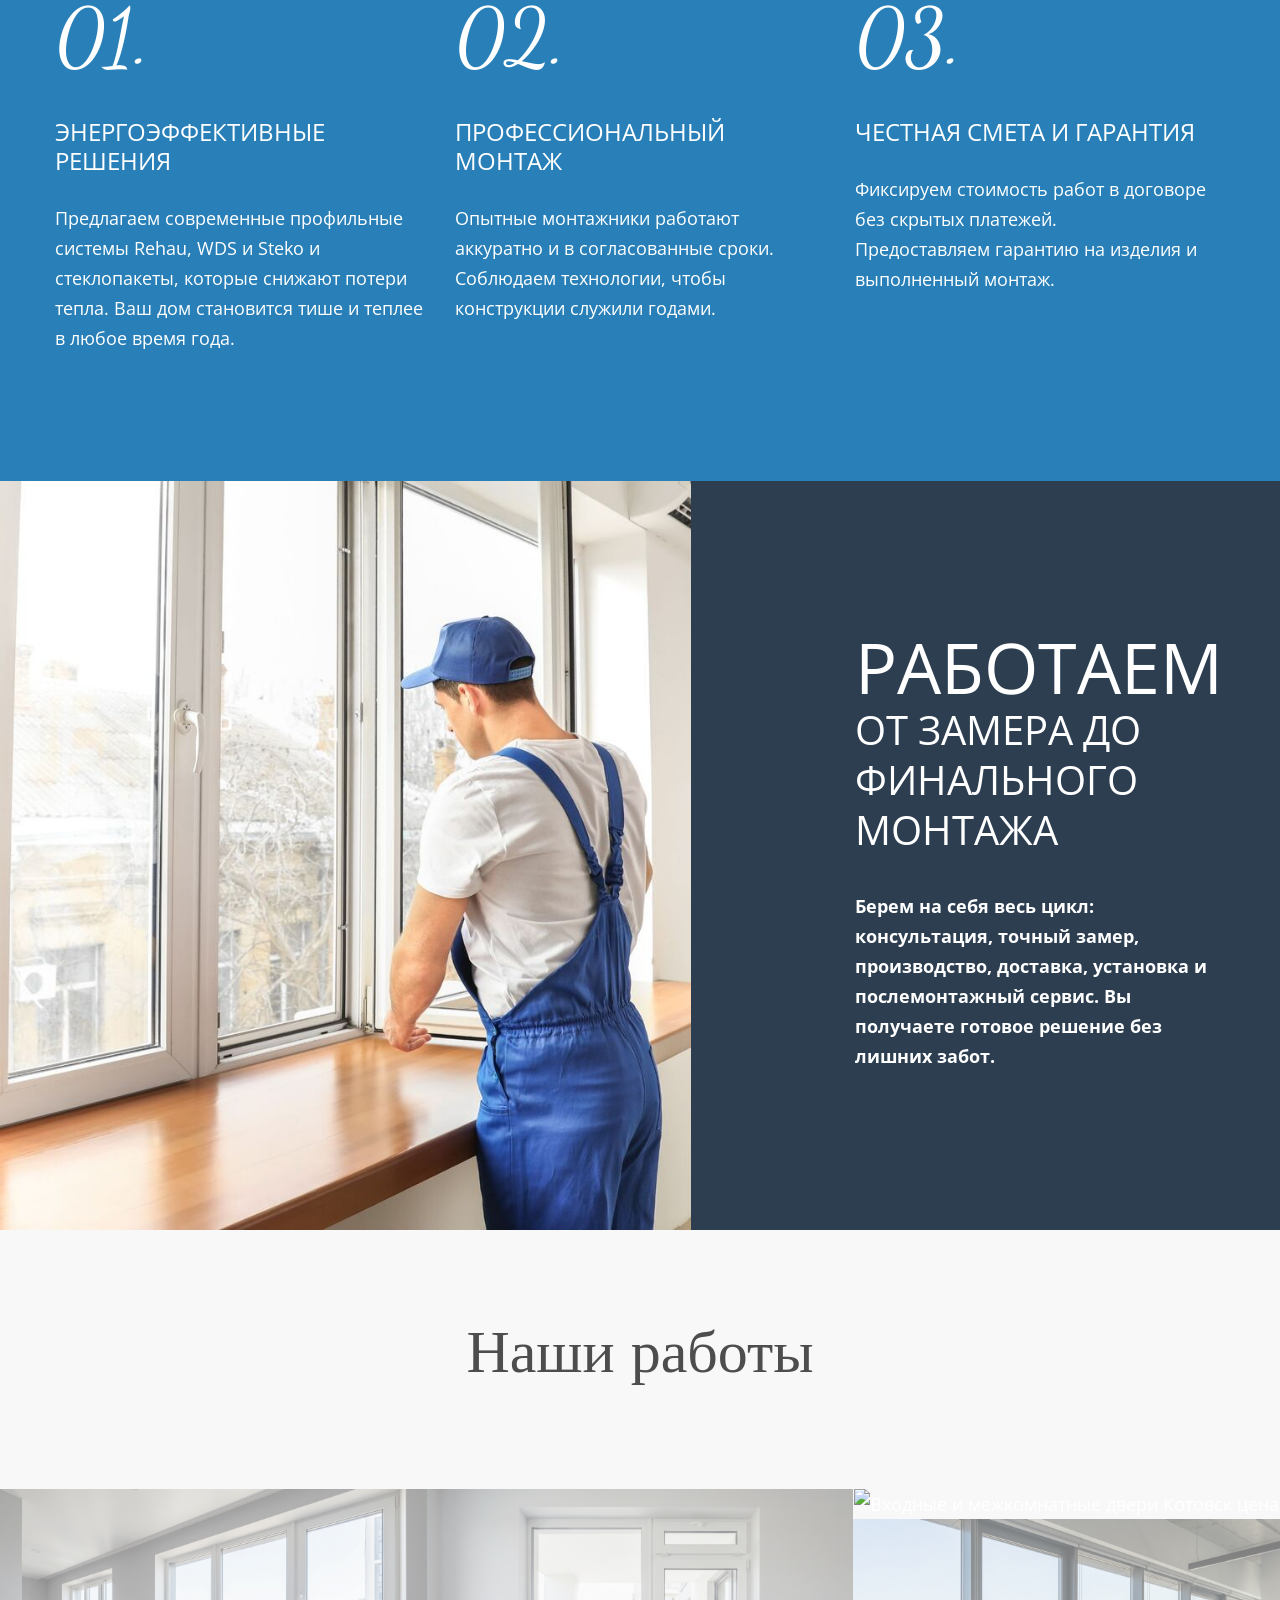
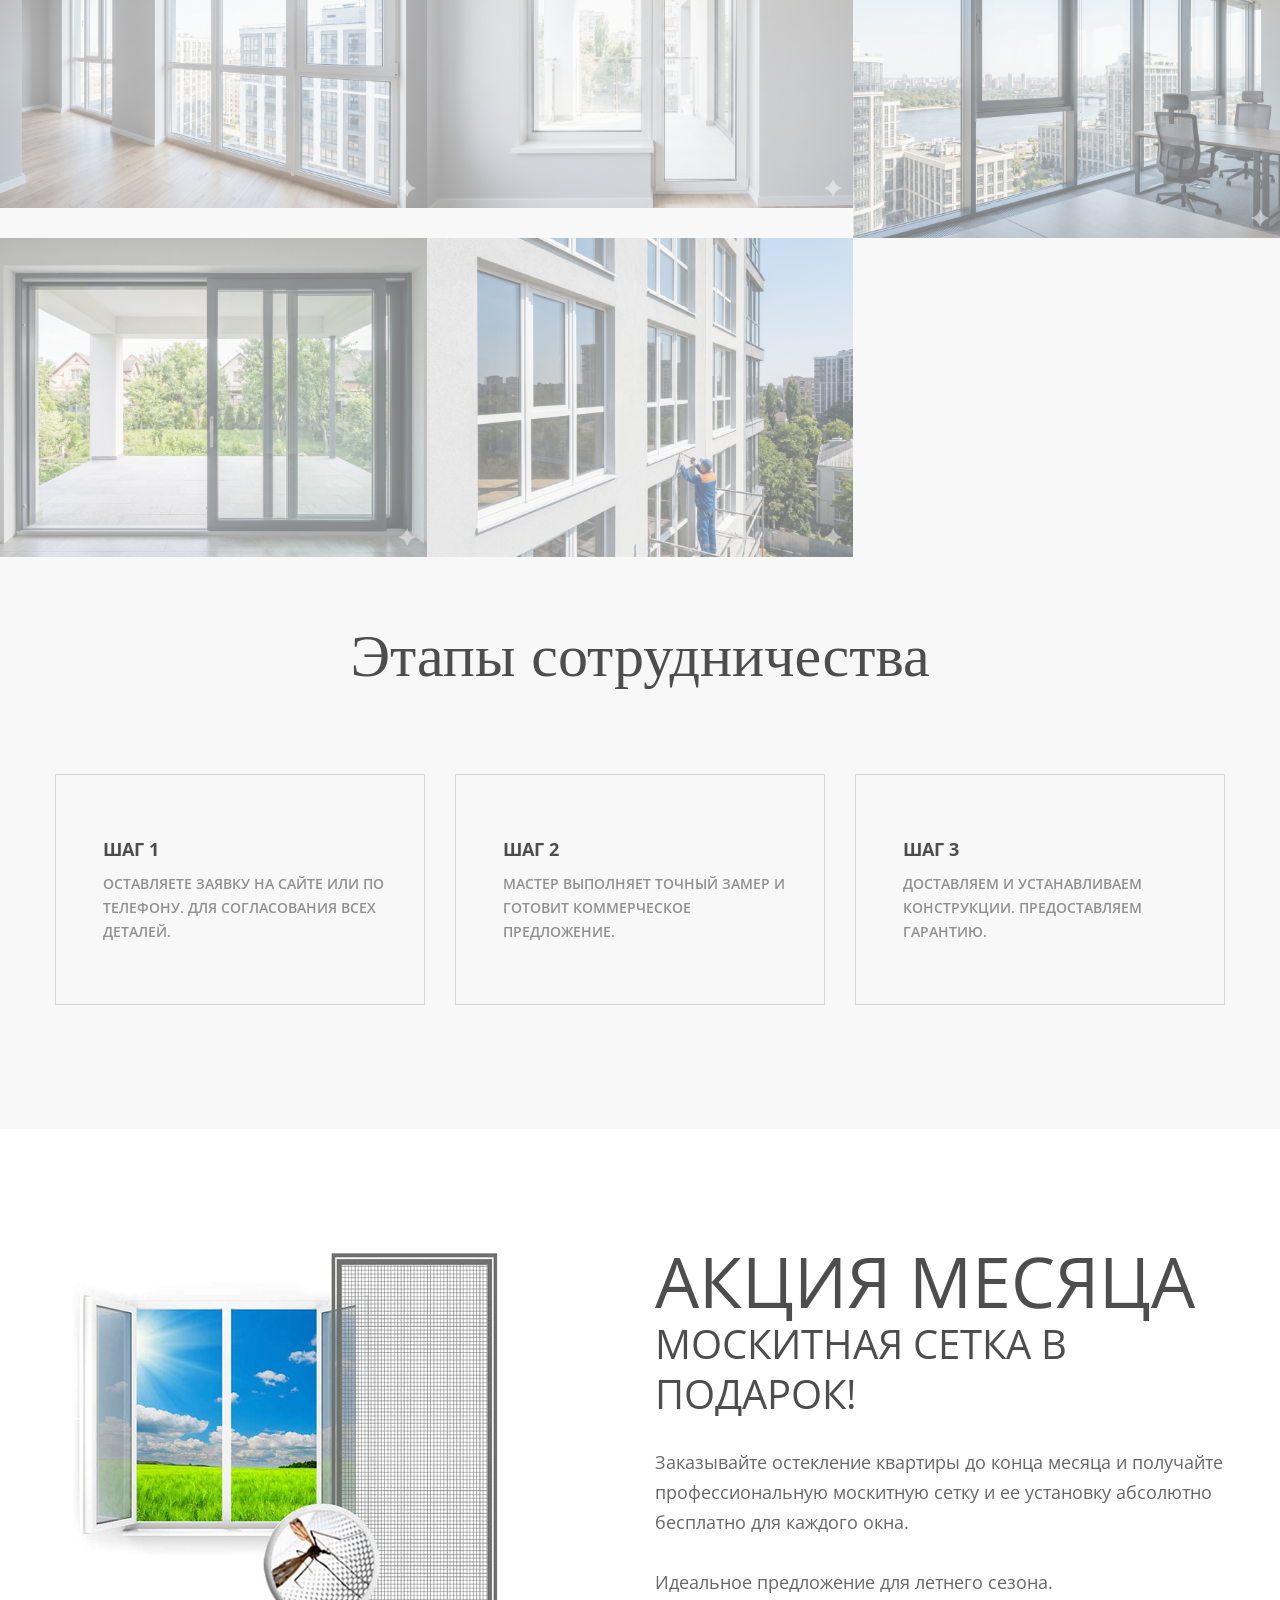
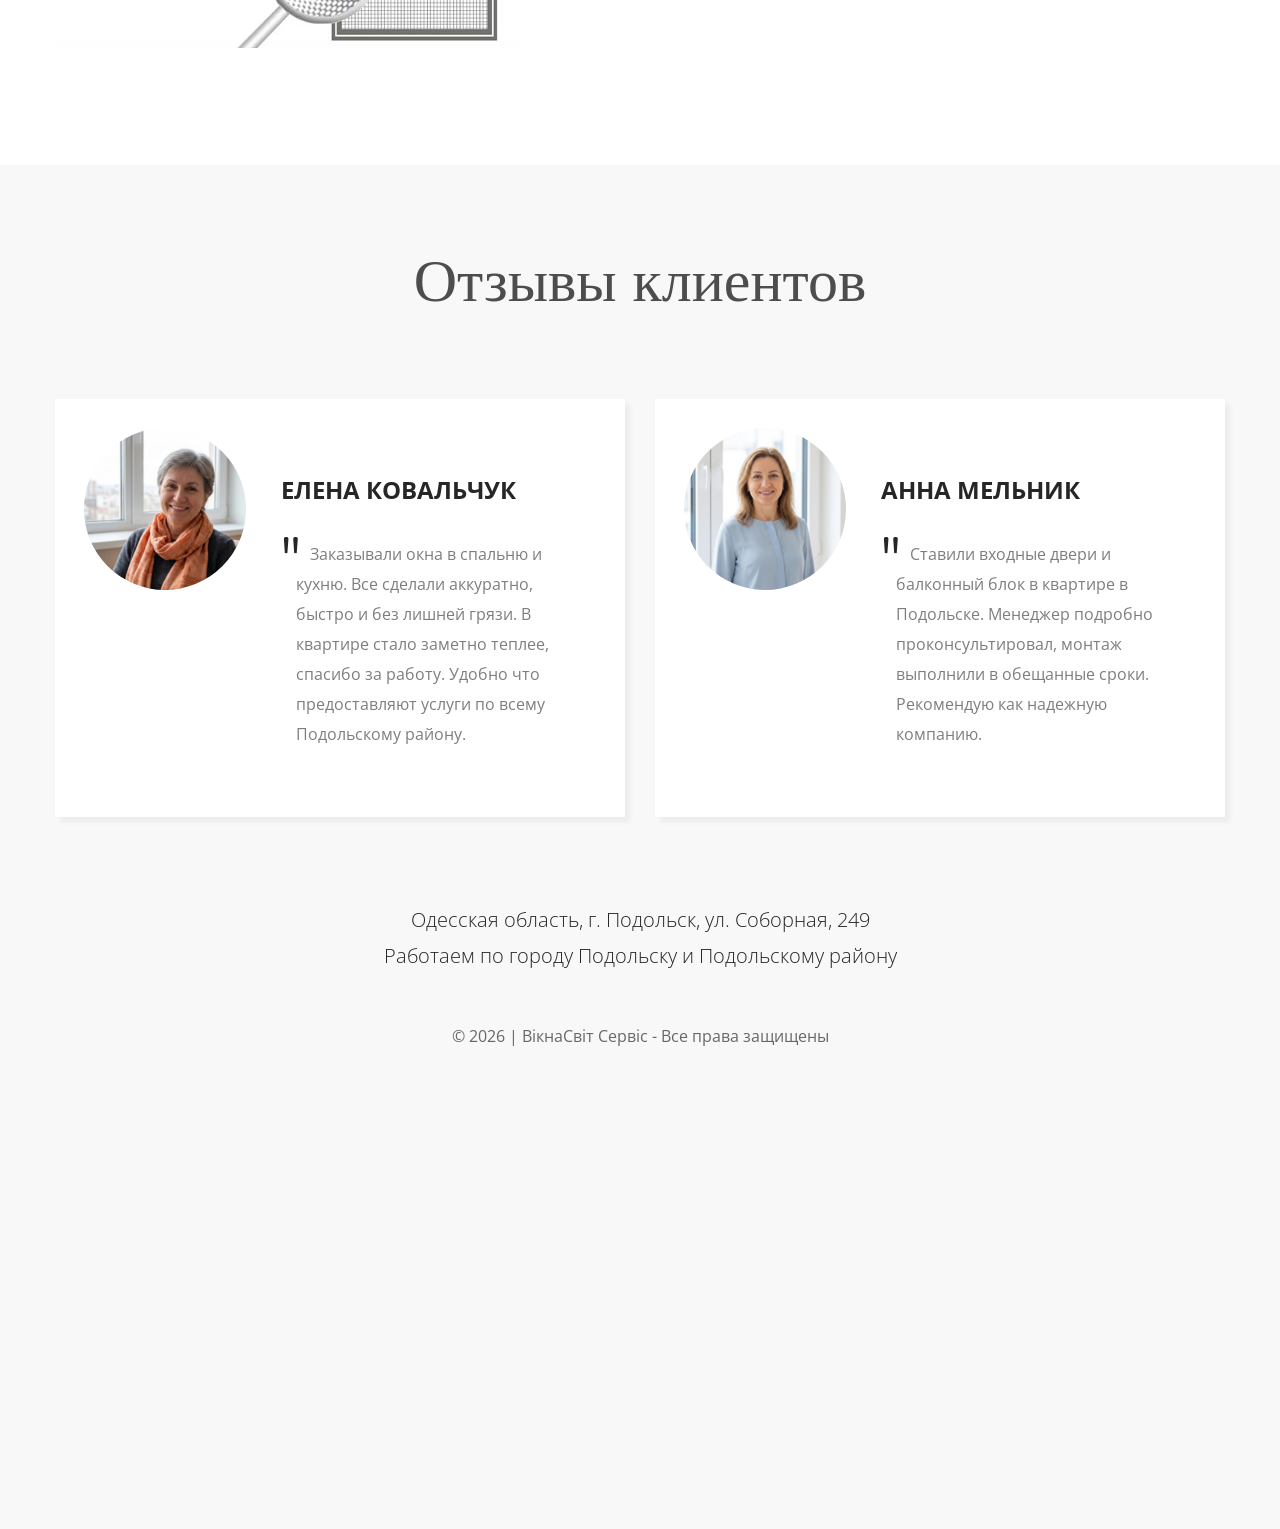
==== commit 97d7f4e1: "Обновлено содержимое страниц index.html и ru/index.html" ====
--- a/ru/index.html
+++ b/ru/index.html
@@ -15,8 +15,10 @@
     <link rel="stylesheet" href="../css/jquery.fancybox.css">
     <link rel="stylesheet" href="../css/google-map.css">
     <link rel="stylesheet" href="https://unpkg.com/simple-phone-mask@1.0.5/dist/simple-phone-mask.min.css">
+    <link rel="canonical" href="https://viknasvit.site/ru/" />
     <link rel="alternate" hreflang="uk" href="https://viknasvit.site/" />
     <link rel="alternate" hreflang="ru" href="https://viknasvit.site/ru/" />
+    <link rel="alternate" hreflang="x-default" href="https://viknasvit.site/" />
 
     <script src="../js/jquery.js"></script>
     <script src="../js/jquery-migrate-1.2.1.js"></script>
@@ -153,15 +155,13 @@
                         <h5>Энергоэффективные
                             решения</h5>
 
-                        <p>Предлагаем современные профильные системы
+                        <p>Предлагаем современные профильные системы Rehau, WDS и Steko
                             и стеклопакеты, которые снижают потери тепла.
-                            <br/>Ваш дом становится тише и теплее
-                            в любое время года.
-                            <br/>Работаем с профилями Rehau, WDS и Steko.</p>
+                            Ваш дом становится тише и теплее
+                            в любое время года.</p>
                     </li>
                     <li class="grid_4 wow fadeInUp" data-equal-group="why-us" data-wow-delay="0.2s">
-                        <h5>Профессиональный монтаж
-                            по стандартам</h5>
+                        <h5>Профессиональный монтаж</h5>
 
                         <p>Опытные монтажники работают
                             аккуратно и в согласованные сроки.
@@ -283,7 +283,7 @@
                     <div class="grid_4 bord ins wow fadeInUp">
                         <time datetime="2026-01-01">Шаг 1</time>
                         <p class="mod">Оставляете заявку на сайте
-                            или по телефону. Согласовываем детали.</p>
+                            или по телефону. Для согласования всех деталей.</p>
                     </div>
                     <div class="grid_4 bord ins wow fadeInUp" data-wow-delay="0.4s">
                         <time datetime="2026-01-02">Шаг 2</time>
@@ -296,7 +296,6 @@
                             конструкции. Предоставляем гарантию.</p>
                     </div>
                 </div>
-                <p class="center">Услуги предоставляются также по Подольскому району, включая бывший Котовск.</p>
             </div>
         </section>
         <section class="well4 bg-primary">
@@ -339,7 +338,8 @@
                             <div class="box_cnt__no-flow">
                                 <cite>Елена Ковальчук</cite>
                                 <q><span>"</span>Заказывали окна в спальню и кухню. Все сделали аккуратно, быстро и без
-                                    лишней грязи. В квартире стало заметно теплее, спасибо команде за работу.</q>
+                                    лишней грязи. В квартире стало заметно теплее, спасибо за работу.
+                                    Удобно что предоставляют услуги по всему Подольскому району. </q>
                             </div>
                         </blockquote>
                     </div>
@@ -350,7 +350,7 @@
                             </div>
                             <div class="box_cnt__no-flow">
                                 <cite>Анна Мельник</cite>
-                                <q><span>"</span>Ставили входные двери и балконный блок в квартире.
+                                <q><span>"</span>Ставили входные двери и балконный блок в квартире в Подольске.
                                     Менеджер подробно проконсультировал, монтаж выполнили в обещанные сроки. Рекомендую как надежную компанию.</q>
                             </div>
                         </blockquote>
@@ -359,7 +359,6 @@
                 <address class="center"> Одесская область, г. Подольск, ул. Соборная, 249 <br/>
                     Работаем по городу Подольску и Подольскому району
                 </address>
-                <p class="center"><small>Лучшие решения для остекления в Подольске, Куяльнике и по всему району</small></p>
                 <div class="copyright center">
                     © <span id="copyright-year"></span> |
                     ВікнаСвіт Сервіс - Все права защищены
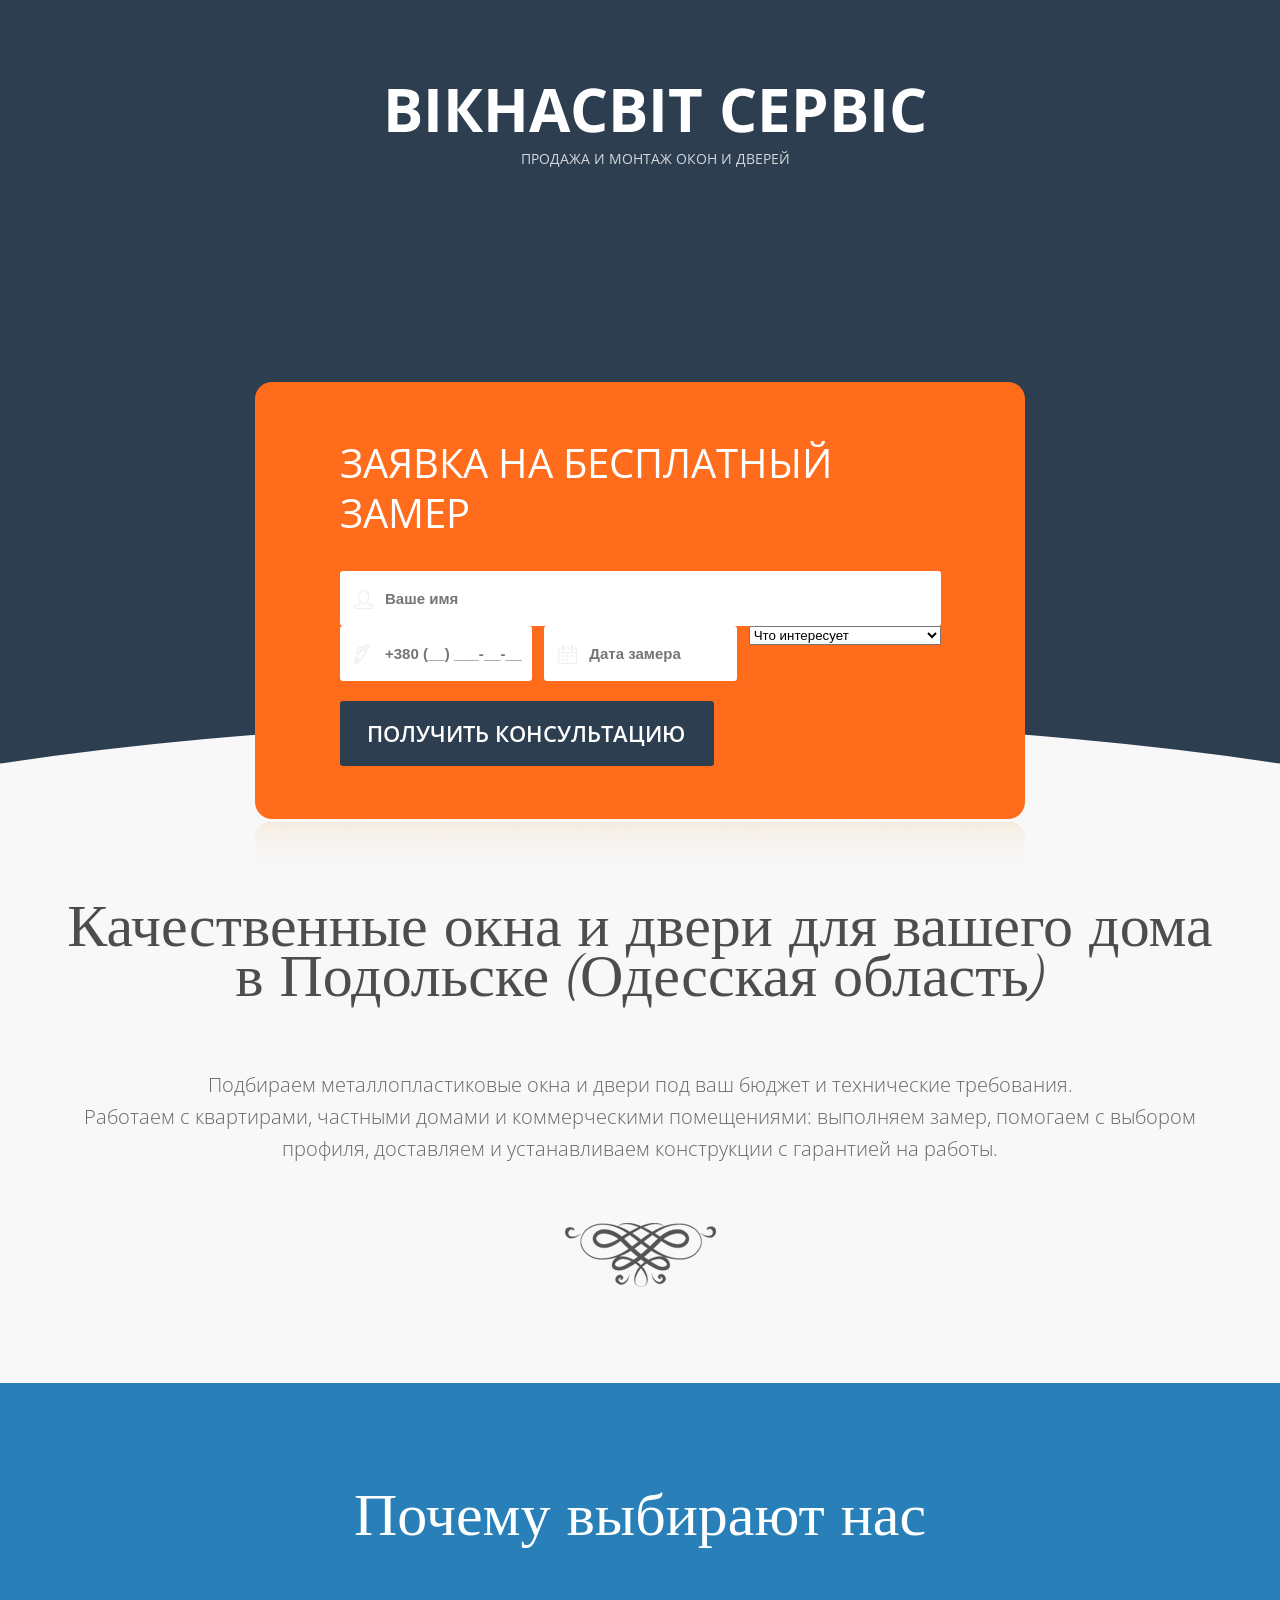
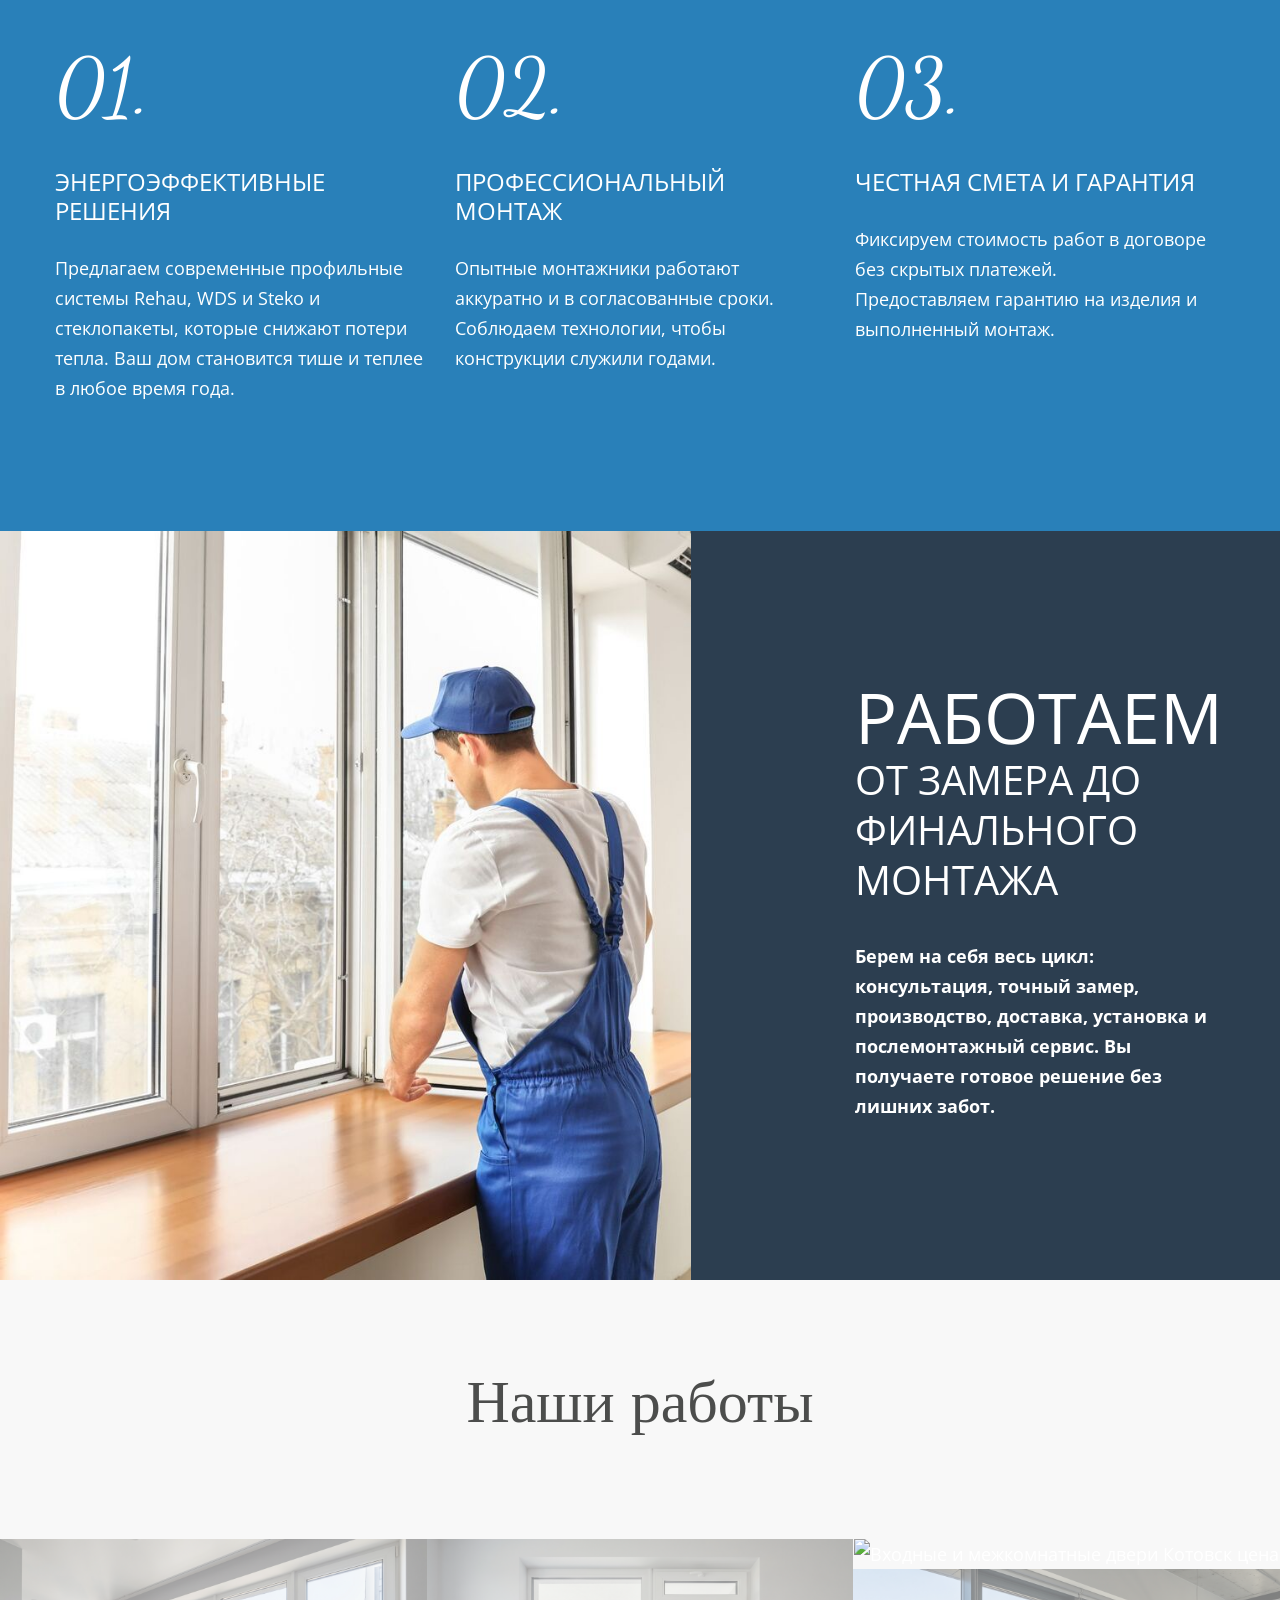
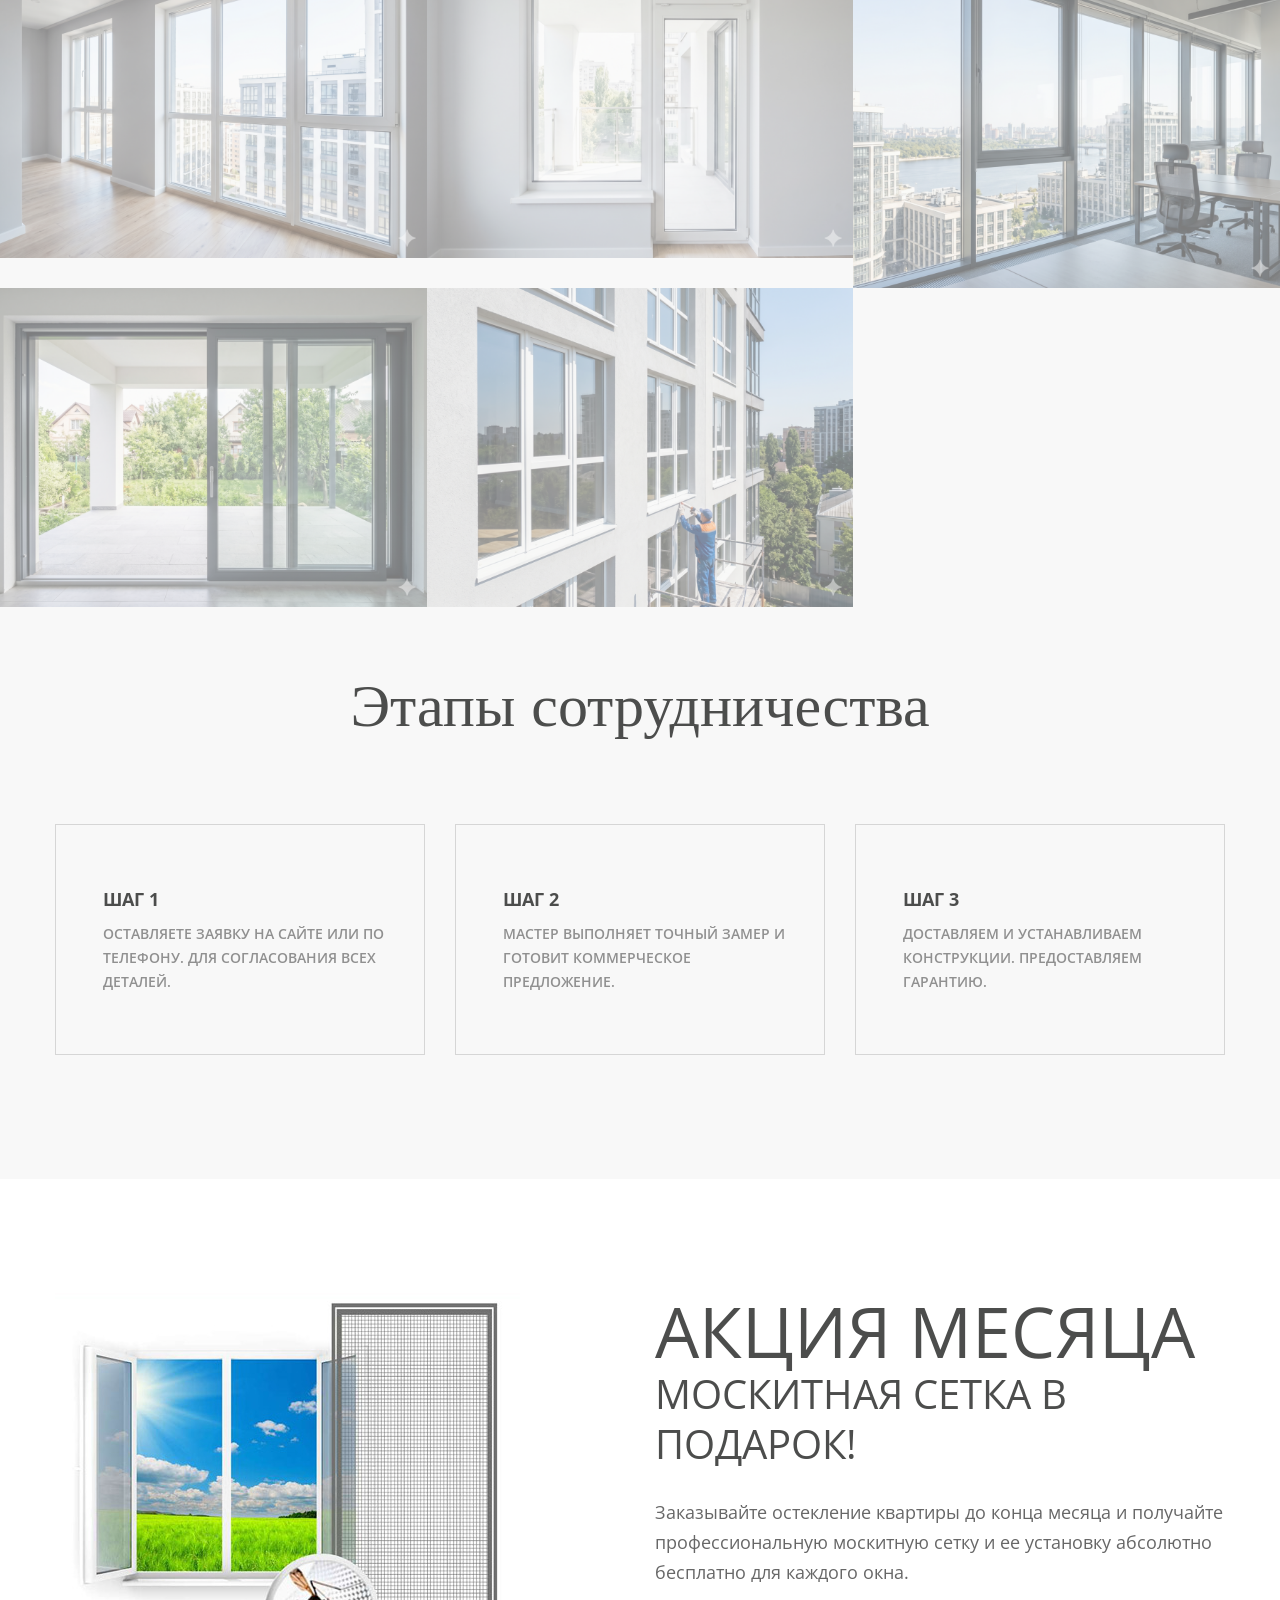
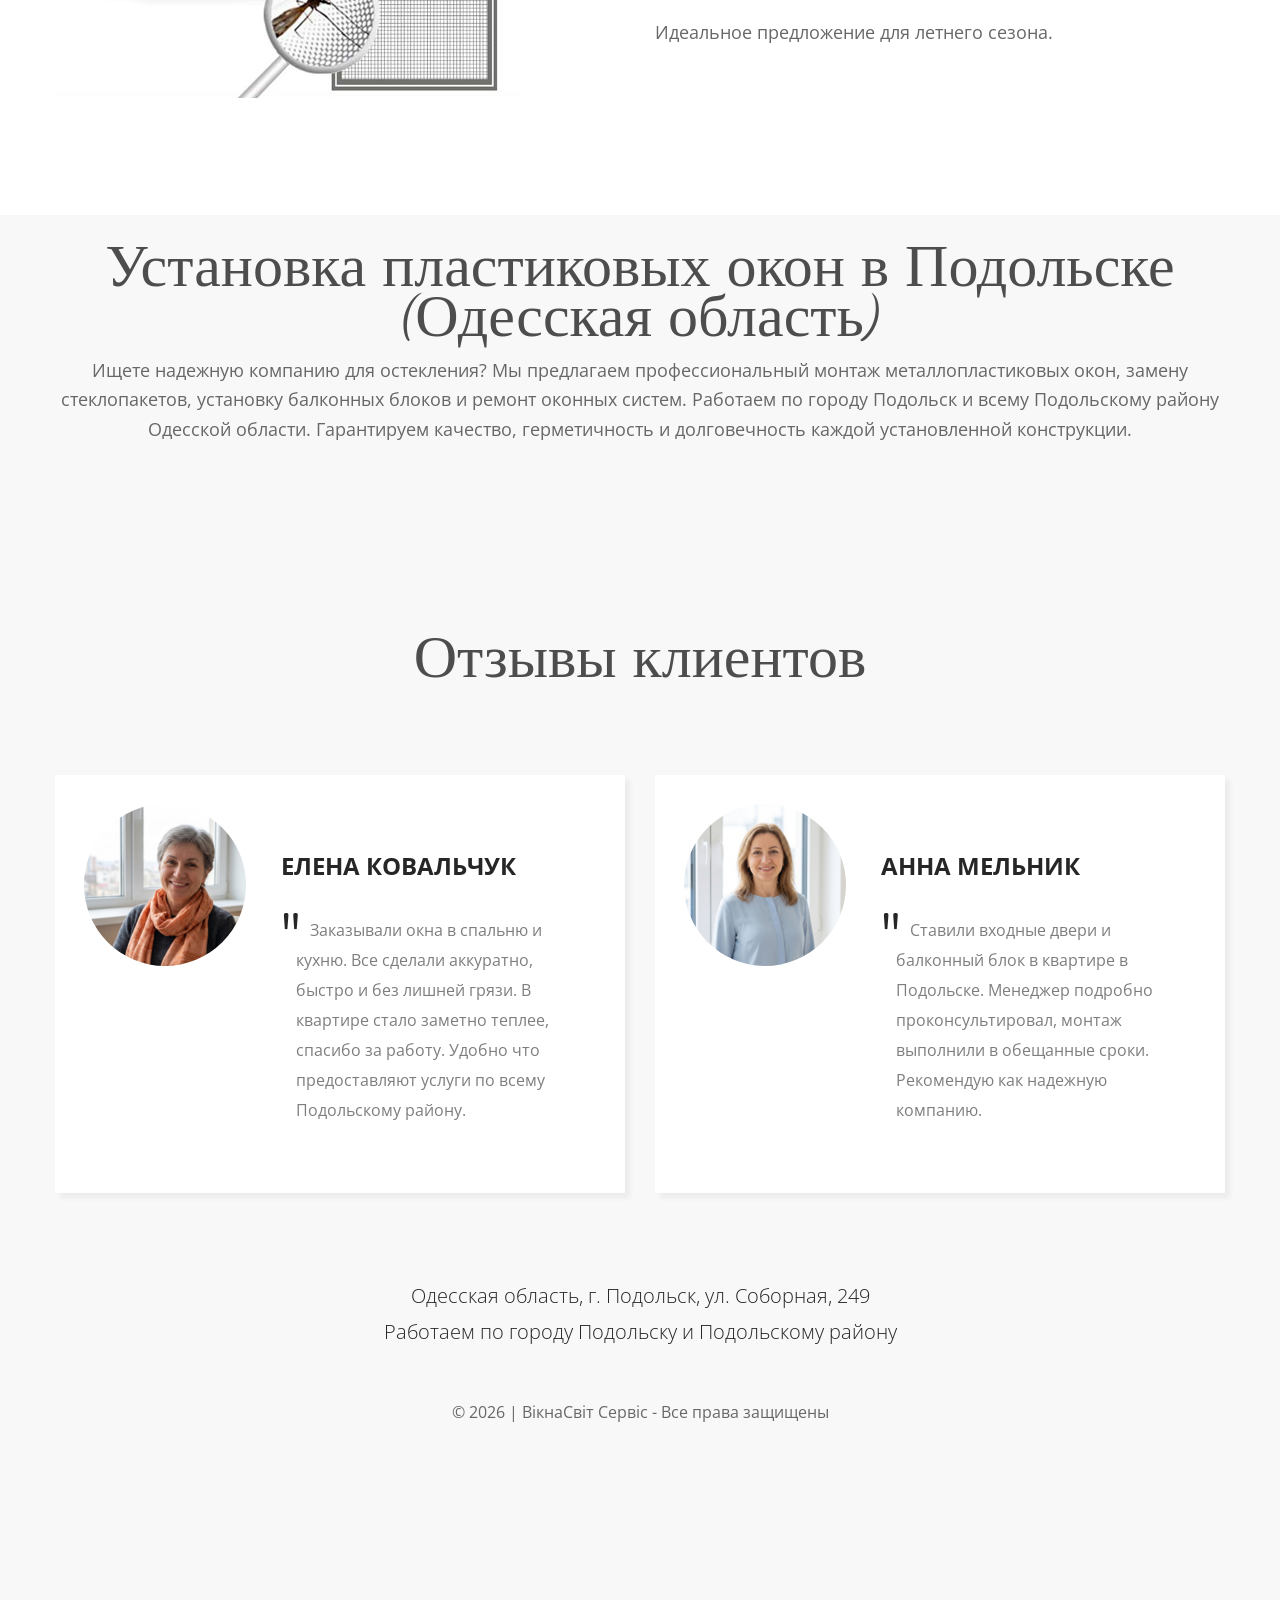
==== commit af428880: "SEO: optimize UA/RU landing headings and regional content block" ====
--- a/ru/index.html
+++ b/ru/index.html
@@ -1,10 +1,9 @@
 <!DOCTYPE html>
 <html lang="ru">
 <head>
-    <title>Окна и двери Подольск — Купить металлопластиковые окна с установкой</title>
+    <title>Окна и двери Подольск (Одесская обл.) — Купить с установкой</title>
     <meta charset="utf-8">
     <meta name="description" content="Продажа и монтаж металлопластиковых окон и дверей в Подольске. Гарантия качества, бесплатный замер и лучшие цены в Одесской области.">
-    <meta name="keywords" content="вікна Подільськ, окна Котовск, металопластикові вікна Подільськ ціна, Rehau, WDS, Steko, Veka, ремонт вікон Подільськ, скління балконів, пластикові двері Подільськ, Подільський район вікна, встановлення вікон Котовськ, енергозберігаючі склопакети.">
     <meta name="format-detection" content="telephone=no"/>
     <link rel="icon" href="../images/favicon.ico" type="image/x-icon">
     <link rel="stylesheet" href="../css/grid.css">
@@ -60,9 +59,9 @@
         <div class="header_cnt">
             <div class="container center">
                 <div class="brand">
-                    <h1 class="brand_name">
+                    <div class="brand_name">
                         <a href="../">ВікнаСвіт Сервіс</a>
-                    </h1>
+                    </div>
 
                     <p class="brand_slogan">
                         продажа и монтаж окон и дверей
@@ -138,7 +137,7 @@
     <main>
         <section class="well center">
             <div class="container">
-                <h2>Качественные окна и двери для вашего дома</h2>
+                <h2>Качественные окна и двери для вашего дома в Подольске (Одесская область)</h2>
 
                 <h6>Подбираем металлопластиковые окна и двери под ваш бюджет и технические требования. <br/>
                     Работаем с квартирами, частными домами и коммерческими помещениями:
@@ -321,6 +320,13 @@
         </section>
     </main>
 
+    <section class="well center">
+        <div class="container">
+            <h2 class="center">Установка пластиковых окон в Подольске (Одесская область)</h2>
+            <p style="margin-top: 14px; line-height: 1.65;">Ищете надежную компанию для остекления? Мы предлагаем профессиональный монтаж металлопластиковых окон, замену стеклопакетов, установку балконных блоков и ремонт оконных систем. Работаем по городу Подольск и всему Подольскому району Одесской области. Гарантируем качество, герметичность и долговечность каждой установленной конструкции.</p>
+        </div>
+    </section>
+
     <!--========================================================
                               FOOTER
     =========================================================-->
